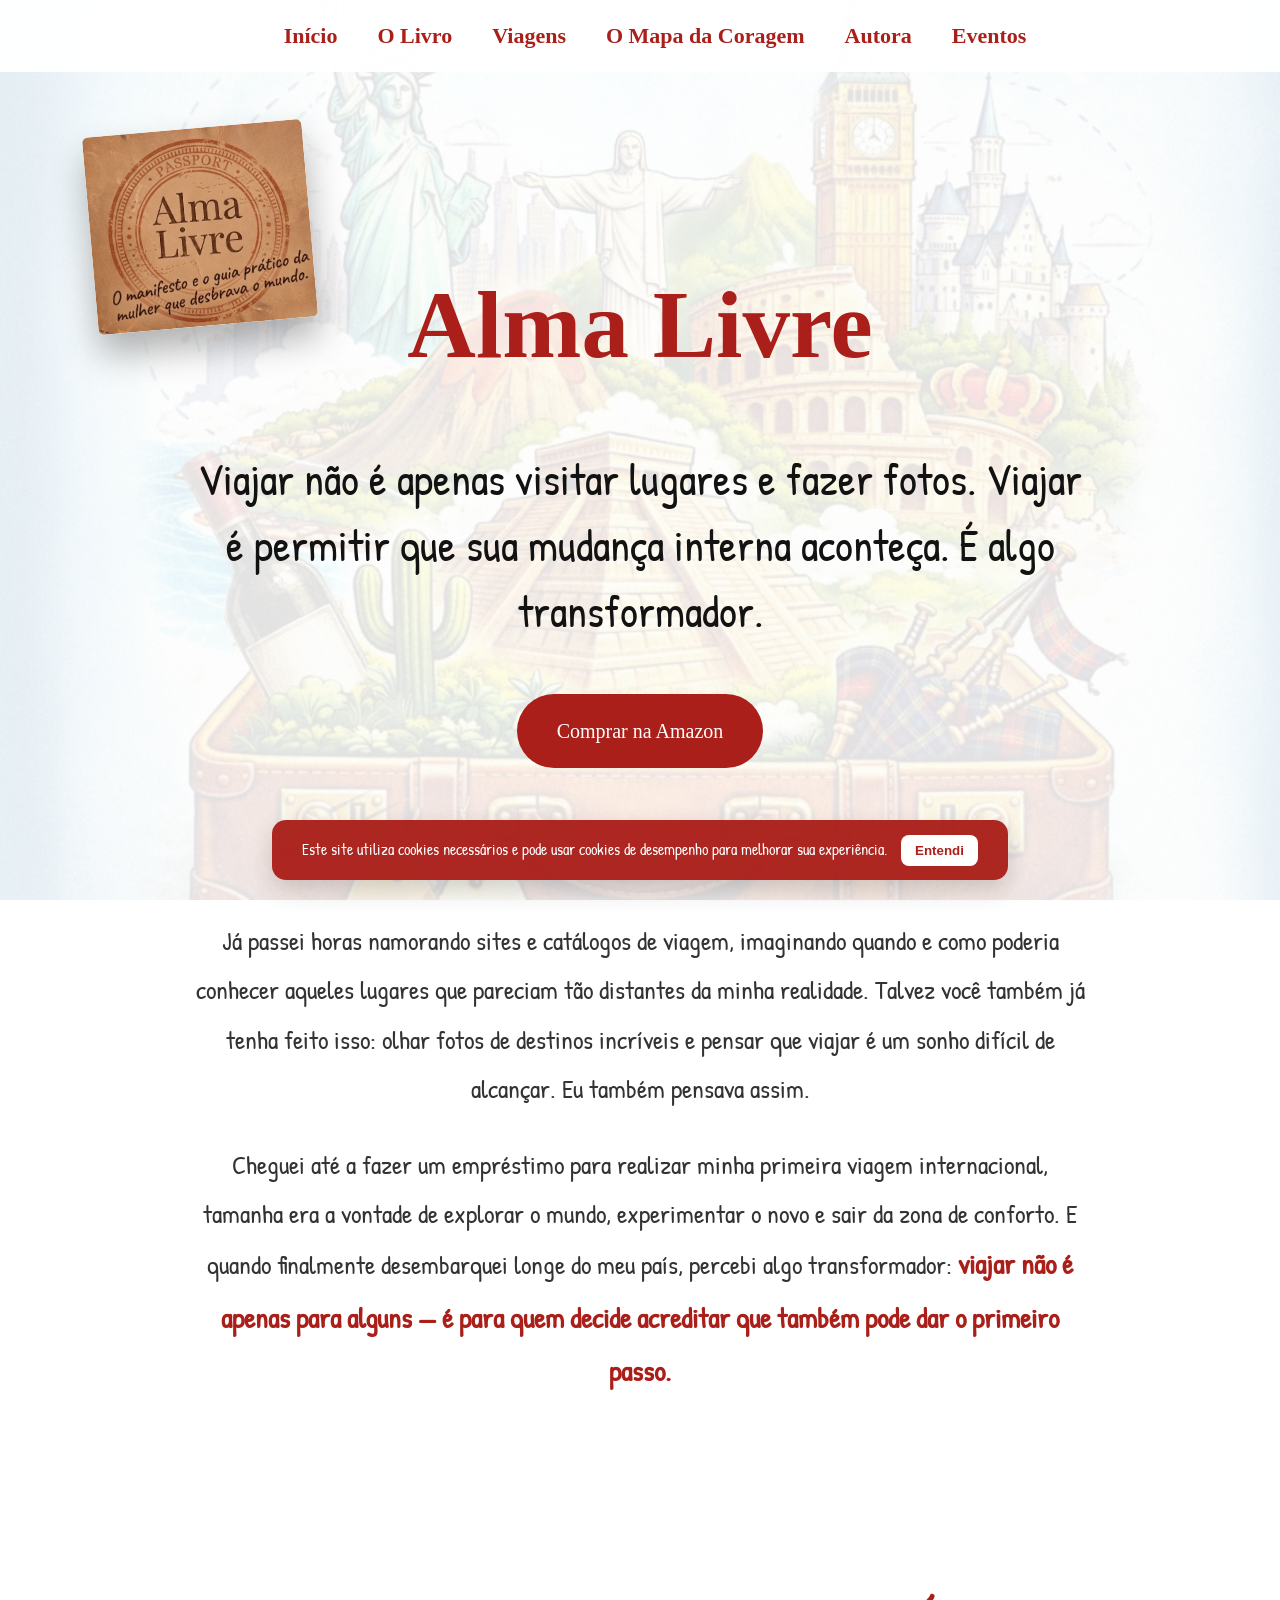
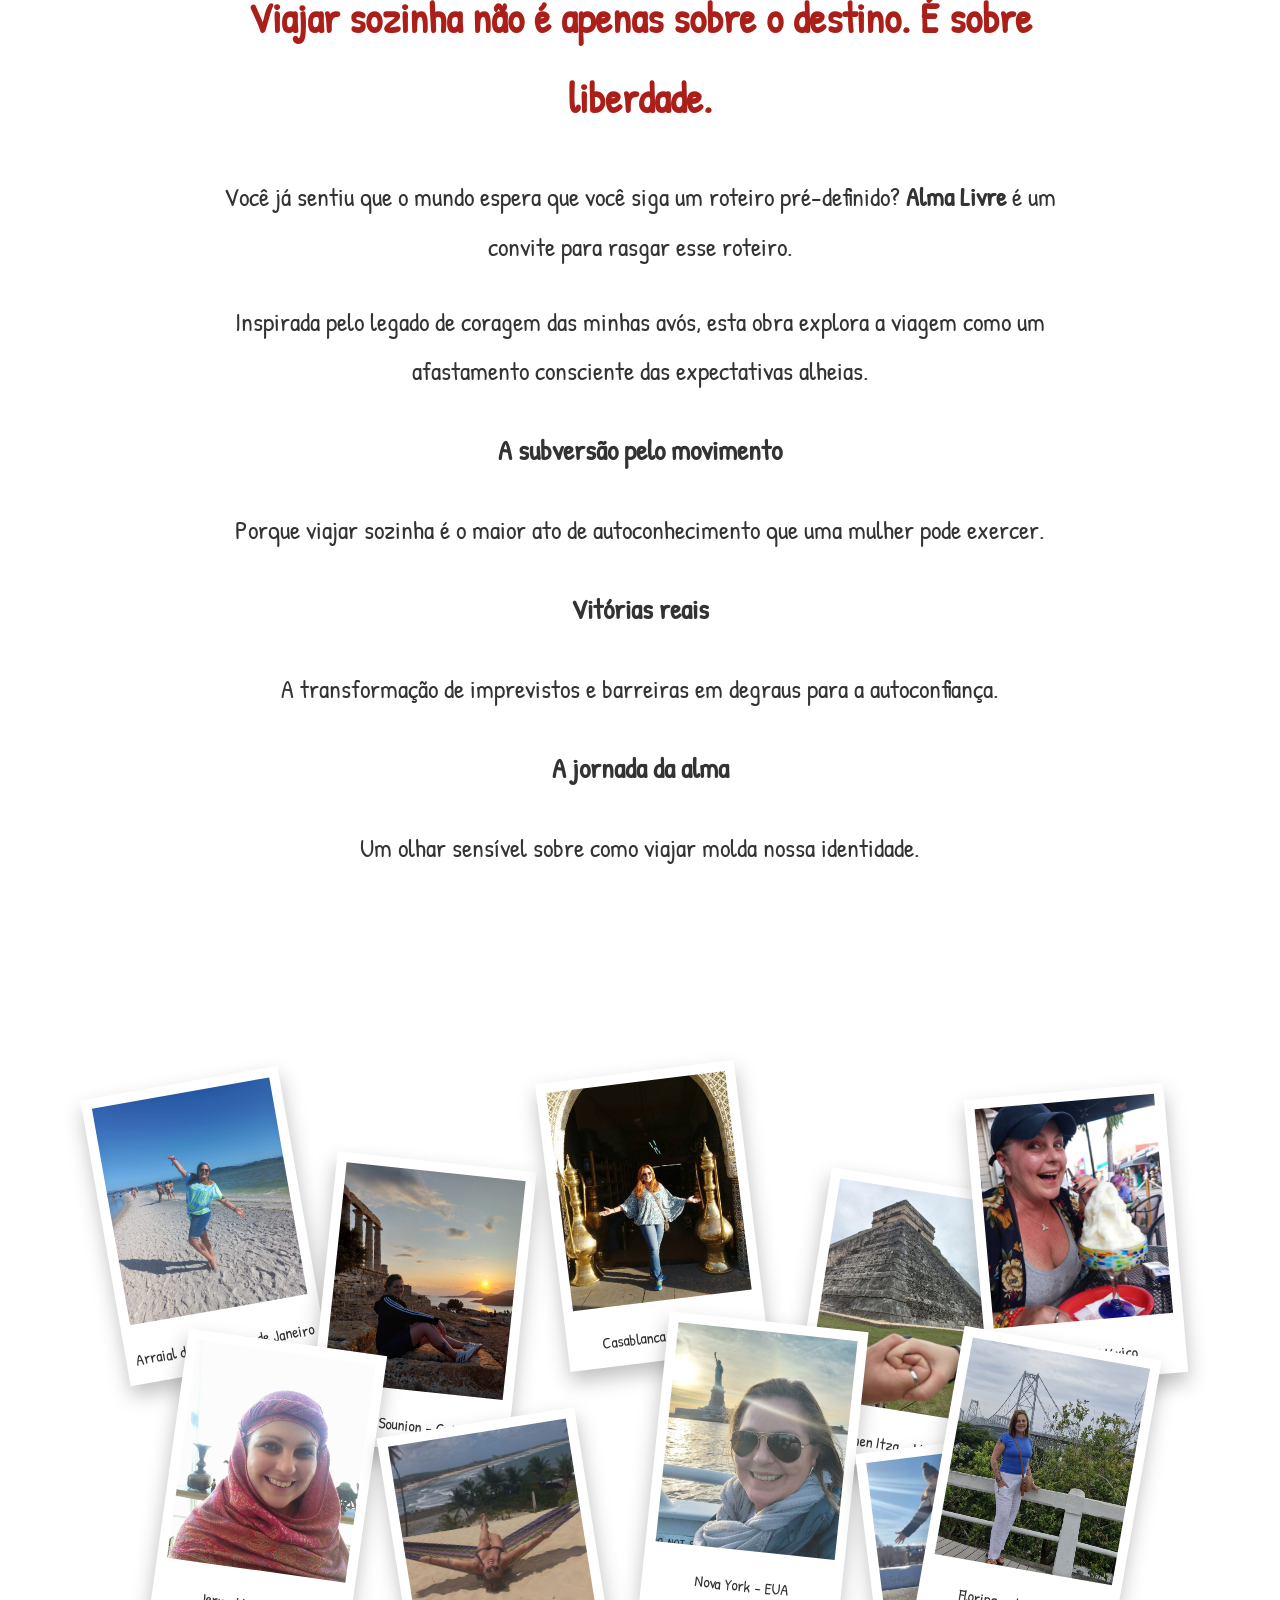
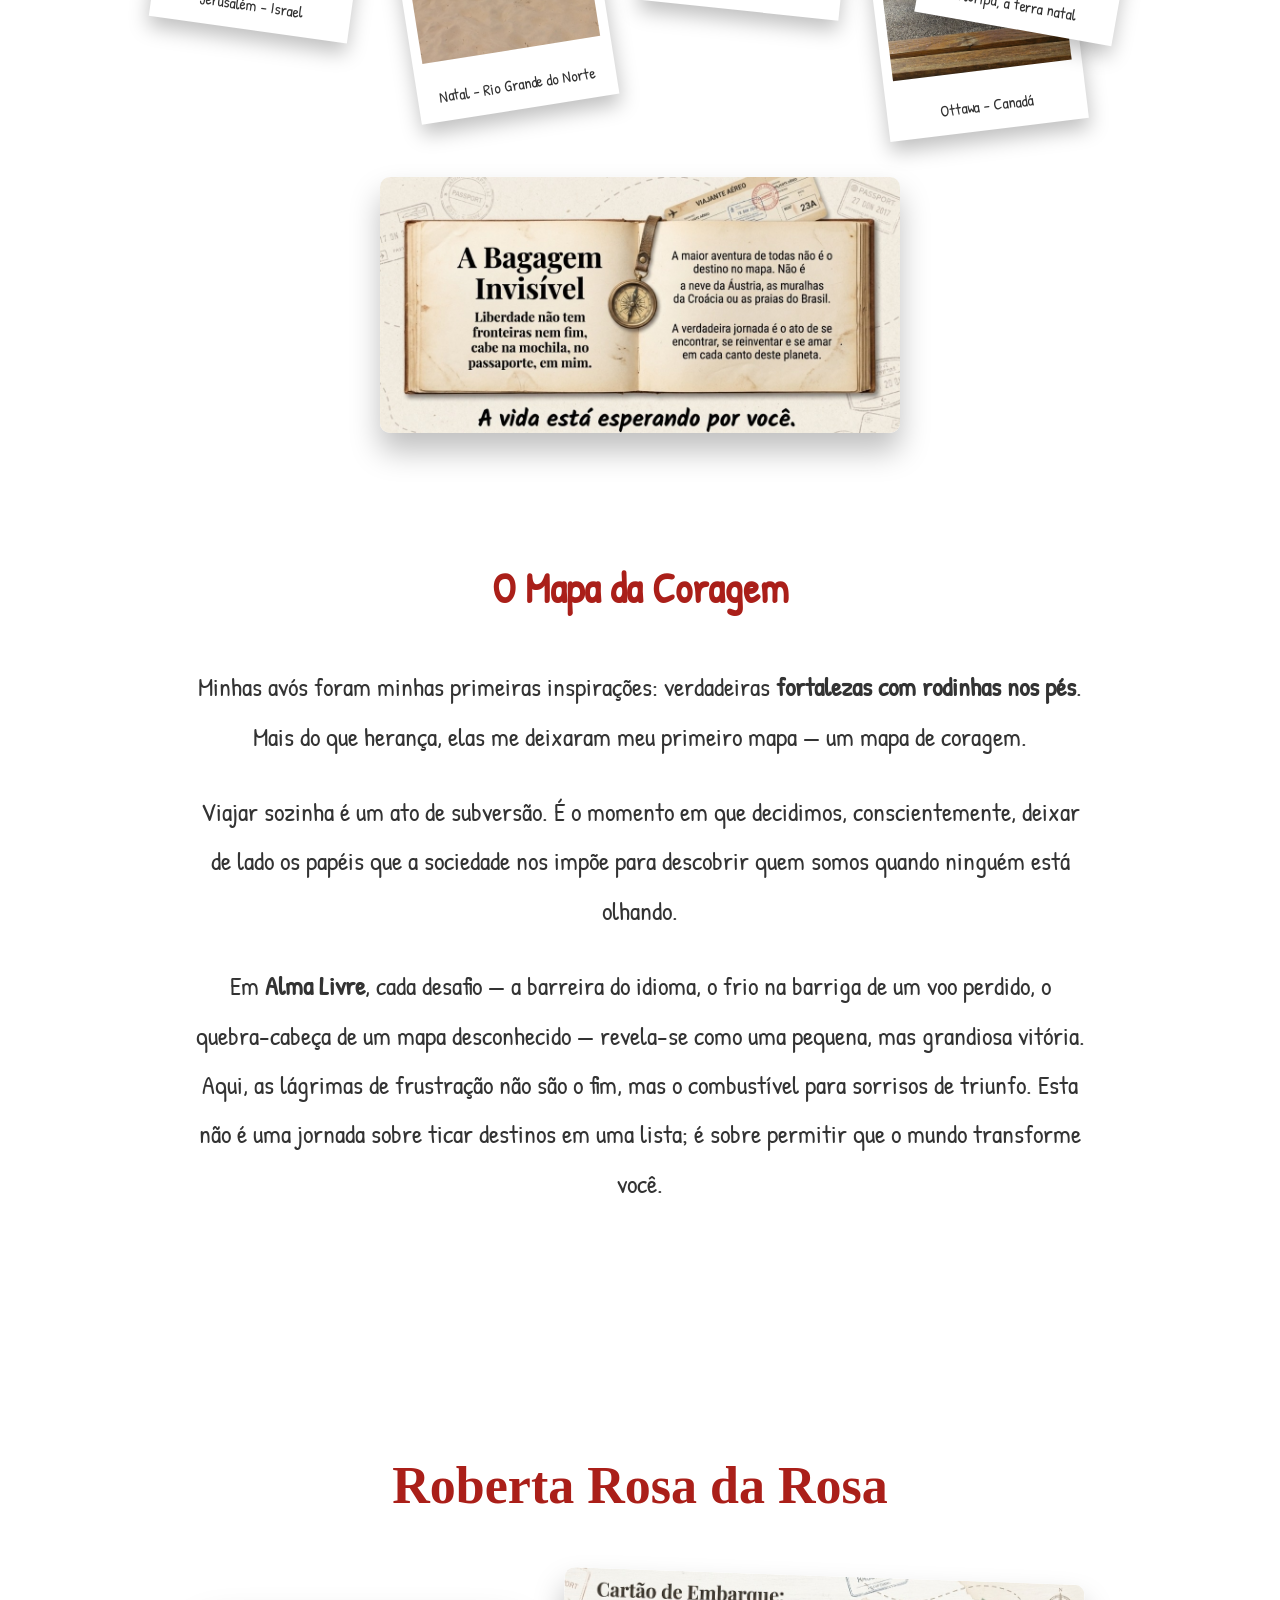
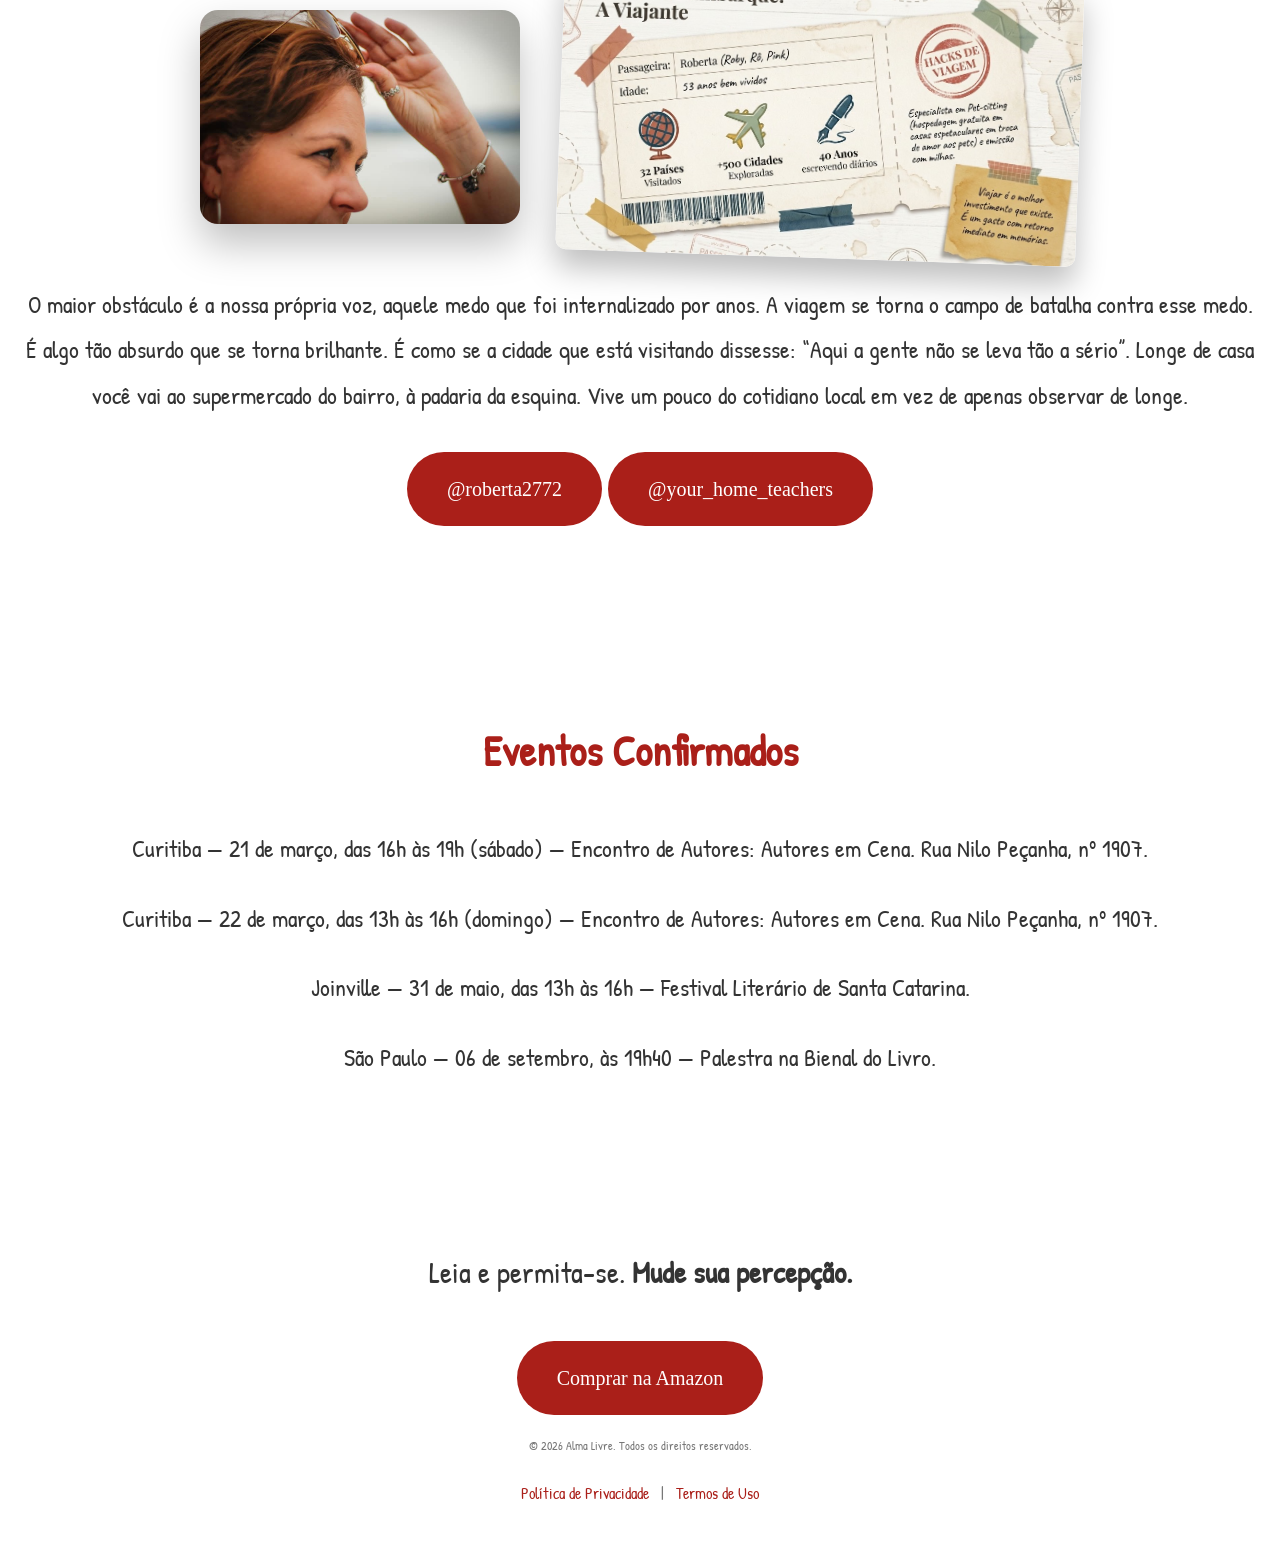
==== index.html @ 6ebe6e3b "Add viewport meta tag for responsive design" ====
<!DOCTYPE html>
<html lang="pt-br">

<head>

<title>Alma Livre</title>

<meta name="description" content="Conheça Alma Livre, um projeto que reúne histórias e reflexões para inspirar transformação pessoal e autoconhecimento.">

<meta name="keywords" content="alma livre, autoconhecimento, histórias inspiradoras, desenvolvimento pessoal">

<meta name="robots" content="index, follow">

<link rel="canonical" href="https://almalivre.online/">
<meta property="og:title" content="Alma Livre">
<meta property="og:type" content="website">
<meta property="og:url" content="https://almalivre.online">
<meta property="og:image" content="https://almalivre.online/img/capalivro.jpg">
<meta name="viewport" content="width=device-width, initial-scale=1.0">

<meta charset="UTF-8">
<meta name="viewport" content="width=device-width, initial-scale=1.0">

<title>Alma Livre</title>

<link href="https://db.onlinewebfonts.com/c/8045e81b6278984055ef0ac5561b93b3?family=More+Sugar+Thin" rel="stylesheet">

<link href="https://fonts.googleapis.com/css2?family=Patrick+Hand&display=swap" rel="stylesheet">

<link rel="stylesheet" href="css/styles.css">

</head>

<body>

<nav class="menu">

<a href="#inicio">Início</a>
<a href="#livro">O Livro</a>
<a href="#viagens">Viagens</a>
<a href="#mapa">O Mapa da Coragem</a>
<a href="#autora">Autora</a>
<a href="#eventos">Eventos</a>

</nav>


<section id="inicio">


<section class="hero">

<h1>Alma Livre</h1>

<p class="frase">
Viajar não é apenas visitar lugares e fazer fotos.
Viajar é permitir que sua mudança interna aconteça. É algo transformador.
</p>

<a href="https://www.amazon.com.br/dp/B0GRSWMT5L" class="btn" target="_blank">
Comprar na Amazon
</a>

<div class="prints-hero">
<img src="img/alma-livre.jpg" class="print1">
</div>

</section>


<section class="historia-inicial">

<p>
Já passei horas namorando sites e catálogos de viagem, imaginando quando e como poderia conhecer aqueles lugares que pareciam tão distantes da minha realidade. Talvez você também 
já tenha feito isso: olhar fotos de destinos incríveis e pensar que viajar é um sonho difícil de alcançar. 
Eu também pensava assim.
</p>

<p>
Cheguei até a fazer um empréstimo para realizar minha primeira viagem internacional, tamanha era a vontade de explorar o mundo, experimentar o novo e sair da zona de conforto.
E quando finalmente desembarquei longe do meu país, percebi algo transformador:
<strong>viajar não é apenas para alguns — é para quem decide acreditar que também pode dar o primeiro passo.</strong>
</p>

</section>
<section class="intro" id="livro">

<h2>Viajar sozinha não é apenas sobre o destino. É sobre liberdade.</h2>

<p>
Você já sentiu que o mundo espera que você siga um roteiro pré-definido? <strong>Alma Livre</strong> é um convite para rasgar esse roteiro.
</p>

<p>
Inspirada pelo legado de coragem das minhas avós, esta obra explora a viagem como um afastamento consciente das expectativas alheias.
</p>

<div class="temas-livro">

<div class="tema">
<h3>A subversão pelo movimento</h3>
<p>Porque viajar sozinha é o maior ato de autoconhecimento que uma mulher pode exercer.</p>
</div>

<div class="tema">
<h3>Vitórias reais</h3>
<p>A transformação de imprevistos e barreiras em degraus para a autoconfiança.</p>
</div>

<div class="tema">
<h3>A jornada da alma</h3>
<p>Um olhar sensível sobre como viajar molda nossa identidade.</p>
</div>

</div>

</section>

<section class="galeria" id="viagens">

<figure>
<img src="img/ArraialdoCabo-RJ.jpg">
<figcaption>Arraial do Cabo - Rio de Janeiro</figcaption>
</figure>

<figure>
<img src="img/CaboSounion-Grecia.jpg">
<figcaption>Cabo Sounion - Grécia</figcaption>
</figure>

<figure>
<img src="img/Casablanca-Marrocos.jpg">
<figcaption>Casablanca - Marrocos</figcaption>
</figure>

<figure>
<img src="img/ChichenItza-Mexico.jpg">
<figcaption>Chichen Itza - México</figcaption>
</figure>

<figure>
<img src="img/Cozumel-Mexico.jpg">
<figcaption>Cozumel - México</figcaption>
</figure>

<figure>
<img src="img/Jerusalem-Israel.jpg">
<figcaption>Jerusalém - Israel</figcaption>
</figure>

<figure>
<img src="img/Natal-RN.jpg">
<figcaption>Natal - Rio Grande do Norte</figcaption>
</figure>

<figure>
<img src="img/NYC-EUA.jpg">
<figcaption>Nova York - EUA</figcaption>
</figure>

<figure>
<img src="img/Ottawa-Canada.jpg">
<figcaption>Ottawa - Canadá</figcaption>
</figure>

<figure>
<img src="img/TerraNatal-Florianopolis.jpg">
<figcaption>Floripa, a terra natal</figcaption>
</figure>

</section>

<section class="trecho-livro">
<img src="img/bagagem-invisivel.jpg" class="print-bagagem">
</section>

<section class="historia" id="mapa">

<h2>O Mapa da Coragem</h2>

<p>
Minhas avós foram minhas primeiras inspirações: verdadeiras <strong>fortalezas com rodinhas nos pés</strong>.
Mais do que herança, elas me deixaram meu primeiro mapa — um mapa de coragem.
</p>

<p>
Viajar sozinha é um ato de subversão. É o momento em que decidimos, conscientemente,
deixar de lado os papéis que a sociedade nos impõe para descobrir 
quem somos quando ninguém está olhando.
</p>

<p>
Em <strong>Alma Livre</strong>, cada desafio — a barreira do idioma, o frio na barriga de um voo perdido,
o quebra-cabeça de um mapa desconhecido — revela-se como uma pequena, mas grandiosa vitória.
Aqui, as lágrimas de frustração não são o fim, mas o combustível para sorrisos de triunfo.
Esta não é uma jornada sobre ticar destinos em uma lista; 
é sobre permitir que o mundo transforme você.
</p>

</section>

<section class="autora" id="autora">

<h2 class="nome-autora">Roberta Rosa da Rosa</h2>

<div class="autora-layout">

<img src="img/foto-autora.jpg" class="foto-autora">
<img src="img/cartão-embarque.jpg" class="cartao-autora">

</div>

<p class="texto-autora">

O maior obstáculo é a nossa própria voz, aquele medo que foi internalizado por anos.
A viagem se torna o campo de batalha contra esse medo.

É algo tão absurdo que se torna brilhante.

É como se a cidade que está visitando dissesse: “Aqui a gente não se leva tão a sério”.

Longe de casa você vai ao supermercado do bairro, à padaria da esquina.
Vive um pouco do cotidiano local em vez de apenas observar de longe.

</p>

<a href="https://www.instagram.com/roberta2772" class="btn-footer" target="_blank">
@roberta2772
</a>

<a href="https://www.instagram.com/your_home_teachers" class="btn-footer" target="_blank">
@your_home_teachers
</a>

</section>

<section class="eventos" id="eventos">

<h2>Eventos Confirmados</h2>

<p>Curitiba — 21 de março, das 16h às 19h (sábado) — Encontro de Autores: Autores em Cena. Rua Nilo Peçanha, nº 1907.</p>

<p>Curitiba — 22 de março, das 13h às 16h (domingo) — Encontro de Autores: Autores em Cena. Rua Nilo Peçanha, nº 1907.</p>

<p>Joinville — 31 de maio, das 13h às 16h — Festival Literário de Santa Catarina.</p>

<p>São Paulo — 06 de setembro, às 19h40 — Palestra na Bienal do Livro.</p>

</section>

<div id="cookie-banner" class="cookie-banner">

Este site utiliza cookies necessários e pode usar cookies de desempenho para melhorar sua experiência.

<button id="aceitar-cookies">Entendi</button>

</div>

<footer id="footer">

<p>Leia e permita-se. <strong>Mude sua percepção.</strong></p>

<a href="https://www.amazon.com.br/dp/B0GRSWMT5L" class="btn-footer" target="_blank">
Comprar na Amazon
</a>

<p class="copyright">
© 2026 Alma Livre. Todos os direitos reservados.
</p>

<div class="links-legais">

<a href="politica-de-privacidade.html">Política de Privacidade</a>

<span>|</span>

<a href="termo-de-uso.html">Termos de Uso</a>

</div>

</footer>

<script src="js/script.js"></script>

</body>
</html>
---- css/styles.css ----
:root{
--cor-titulo:#AA1F19;
--cor-texto:#333;
}

@import url("https://db.onlinewebfonts.com/c/8045e81b6278984055ef0ac5561b93b3?family=More+Sugar+Thin");
@import url("https://fonts.googleapis.com/css2?family=Patrick+Hand&display=swap");

@font-face{
font-family:"More Sugar Thin";
src:url("https://db.onlinewebfonts.com/t/8045e81b6278984055ef0ac5561b93b3.woff2") format("woff2"),
url("https://db.onlinewebfonts.com/t/8045e81b6278984055ef0ac5561b93b3.woff") format("woff"),
url("https://db.onlinewebfonts.com/t/8045e81b6278984055ef0ac5561b93b3.ttf") format("truetype");
}


html{
scroll-behavior:smooth;
}

body{

margin:0;

font-family:"Patrick Hand", cursive;

background:
linear-gradient(rgba(255,255,255,0.88),rgba(255,255,255,0.88)),
url("../img/capalivro.jpg");

background-size:cover;
background-position:center;
background-attachment:fixed;

color:var(--cor-texto);

font-size:24px;
line-height:1.9;

}


.menu{

position:fixed;
top:0;
width:100%;

display:flex;
justify-content:center;
align-items:center;
gap:40px;

padding:15px;

background:rgba(255,255,255,0.95);

z-index:1000;

}

.menu a{

font-family:"More Sugar Thin";

color:var(--cor-titulo);

text-decoration:none;

font-weight:bold;

font-size:22px;

}


.hero{

min-height:70vh;

padding-bottom:40px;

position:relative;

display:flex;

flex-direction:column;

align-items:center;

padding-top:140px;

text-align:center;

}

.hero h1{

font-family:"More Sugar Thin";

font-size:95px;

color:var(--cor-titulo);

margin-bottom:10px;

}


.frase{

font-family:"Patrick Hand";

font-size:44px;

max-width:900px;

margin:20px auto 40px auto;

line-height:1.5;

color:#131212;

}

.btn,
.btn-footer,
.botao-flutuante{

font-family:"More Sugar Thin";

background:#AA1F19;

color:white;

padding:18px 40px;

border-radius:40px;

text-decoration:none;

font-size:20px;

display:inline-block;

margin-top:10px;

transition:0.3s;

}

.btn:hover{
transform:scale(1.05);
}


.prints-hero{

position:absolute;

width:100%;
height:100%;

top:0;
left:0;

pointer-events:none;

}

.prints-hero img{

position:absolute;

box-shadow:0 20px 35px rgba(0,0,0,0.3);

border-radius:6px;

transition:0.3s;

}

.print1{

width:220px;

top:120px;
left:7%;

transform:rotate(-12deg);

}


.intro{

max-width:900px;

margin:40px auto;

padding:40px 20px;

text-align:center;

}

.intro p{

font-size:26px;

margin-bottom:25px;

}

.intro li{

font-size:26px;

margin-bottom:10px;

}


h2{

font-family:"Patrick Hand";

color:var(--cor-titulo);

font-size:42px;

}

.galeria{

position:relative;

min-height:720px;

margin-top:80px;

margin-bottom:40px;

}

.galeria figure{

position:absolute;

width:180px;

background:white;

padding:10px;

box-shadow:0 10px 20px rgba(0,0,0,0.25);

text-align:center;

}


.galeria figure:nth-child(1){ top:40px; left:5%; transform:rotate(-10deg); }
.galeria figure:nth-child(2){ top:120px; left:22%; transform:rotate(6deg); }
.galeria figure:nth-child(3){ top:30px; left:40%; transform:rotate(-7deg); }
.galeria figure:nth-child(4){ top:140px; left:60%; transform:rotate(9deg); }
.galeria figure:nth-child(5){ top:50px; right:5%; transform:rotate(-5deg); }
.galeria figure:nth-child(6){ top:300px; left:10%; transform:rotate(8deg); }
.galeria figure:nth-child(7){ top:380px; left:28%; transform:rotate(-9deg); }
.galeria figure:nth-child(8){ top:280px; left:48%; transform:rotate(6deg); }
.galeria figure:nth-child(9){ top:400px; left:65%; transform:rotate(-7deg); }
.galeria figure:nth-child(10){ top:300px; right:8%; transform:rotate(10deg); }
.galeria figure:nth-child(11){ bottom:200px; left:18%; transform:rotate(-6deg); }
.galeria figure:nth-child(12){ bottom:180px; left:45%; transform:rotate(7deg); }
.galeria figure:nth-child(13){ bottom:200px; right:12%; transform:rotate(-8deg); }

.galeria img{

width:100%;
height:220px;

object-fit:cover;

}

.galeria img{

width:100%;
height:220px;

object-fit:cover;

}

figcaption{

font-size:16px;

margin-top:5px;

font-family:"Patrick Hand";

}

.galeria figure:hover{

transform:scale(1.07) rotate(0deg);

z-index:10;

}

.print-bagagem{

width:520px;
max-width:95%;

display:block;

margin:35px auto;

border-radius:10px;

box-shadow:0 18px 30px rgba(0,0,0,0.25);

transition:0.3s;

}

.print-bagagem:hover{

transform:scale(1.08);

}


.historia{

max-width:900px;

margin:40px auto;

padding:40px 20px;

text-align:center;

font-size:26px;

}

.autora{

padding:80px 20px;

text-align:center;

}

.nome-autora{

font-family:"More Sugar Thin";

font-size:52px;

color:#AA1F19;

margin-bottom:40px;

}

.autora-layout{

display:flex;

justify-content:center;

align-items:center;

gap:40px;

flex-wrap:wrap;

}

.foto-autora{

width:320px;

border-radius:18px;

box-shadow:0 20px 40px rgba(0,0,0,0.25);

}

.cartao-autora{

width:520px;
max-width:95%;

transform:rotate(2deg);

box-shadow:0 18px 30px rgba(0,0,0,0.25);

border-radius:10px;

transition:0.35s;

}

.cartao-autora:hover{

transform:scale(1.15) rotate(0deg);

}

.eventos{

text-align:center;

padding:70px;

font-size:24px;

}



#footer{

text-align:center;

padding:40px 20px;

max-width:800px;

margin:auto;

}

#footer p{

font-family:"Patrick Hand";

font-size:30px;

}

#footer .copyright{

font-size:12px;

color:#777;

margin-top:20px;

font-family:'Patrick Hand', cursive;

text-align:center;

}

.fade{

opacity:0;

transform:translateY(30px);

transition:0.8s;

}

.fade.aparecer{

opacity:1;

transform:translateY(0);

}

@media (max-width:768px){

.menu{
position:fixed;
top:0;
left:0;
width:100%;

display:flex;
flex-direction:row;
justify-content:center;
align-items:center;
flex-wrap:wrap;
gap:8px 14px;

padding:10px 12px;

background:rgba(255,255,255,0.96);

z-index:1000;
}

.menu a{
font-family:"More Sugar Thin";
font-size:15px;
line-height:1.1;
white-space:nowrap;
}

.hero{
padding-top:110px;
min-height:auto;
padding-bottom:20px;
}

.hero h1{
font-size:52px;
line-height:1.1;
margin-bottom:10px;
position:relative;
z-index:2;
}

.frase{
font-size:26px;
max-width:92%;
margin:12px auto 24px auto;
line-height:1.35;
padding:0 12px;
position:relative;
z-index:2;
}

.prints-hero{
position:static;
width:100%;
height:auto;
display:flex;
justify-content:flex-start;
align-items:center;
padding-left:16px;
margin-top:6px;
margin-bottom:8px;
}

.print1{
position:absolute;
top: 40px;
left: 20px;
width: 95px;
transform:rotate(-6deg);
z-index:1;
}

.historia-inicial{
padding-left:16px;
padding-right:16px;
}

.historia-inicial p{
font-size:26px;
line-height:1.9;
}

.galeria{
position:static !important;
display:grid !important;
grid-template-columns:repeat(2, 1fr);
gap:18px 14px;
width: 100%;
min-height: auto !important;
justify-items: center;
padding:0 12px;
align-items: start;
}

.galeria figure{
position:relative !important;
top: auto !important;
left: auto !important;
right: auto !important;
bottom: auto !important;
width: 145px;
margin:0 !important;
padding:8px;
background:#fff;
box-shadow:0 8px 18px rgba(0,0,0,0.18);
text-align: center;
}


.galeria figure:nth-child(odd){
transform:rotate(-4deg) !important;
}

.galeria figure:nth-child(even){
transform:rotate(4deg) !important;
}

.galeria img{
width:100%;
height:150x;
object-fit:cover;
display: block;
}

.galeria figcaption{
font-size:13px;
margin-top:6px;
line-height:1.25;
text-align:center;
}

.intro,
.historia,
.texto-autora,
.eventos{
padding-left:16px;
padding-right:16px;
}

.intro p,
.historia p,
.texto-autora,
.eventos p{
font-size:26px;
line-height:1.9;
}

.intro li{
font-size:19px;
line-height:1.6;
}

.autora-layout{
flex-direction:column;
gap:24px;
}

.foto-autora{
width:220px;
}

.cartao-autora{
width:92%;
max-width:420px;
transform:none;
}

.print-bagagem{
width:92%;
max-width:420px;
}

.btn,
.btn-footer,
.botao-flutuante{
font-size:18px;
padding:14px 26px;
}

#footer p{
font-size:24px;
}
}

.pagina-legal{
max-width: 900px;
margin: 140px auto 80px auto;
padding: 0 20px;
font-family: "Patrick Hand", cursive;
line-height: 1.8;
color: #333;
}

.pagina-legal h1{
font-family: "Patrick Hand", cursive;
color: #AA1F19;
font-size: 48px;
text-align: center;
margin-bottom: 30px;
}

.pagina-legal h2{
font-family: "Patrick Hand", cursive;
color: #AA1F19;
font-size: 32px;
margin-top: 30px;
margin-bottom: 10px;
}

.pagina-legal p{
font-size: 22px;
margin-bottom: 16px;
}

.links-legais{
margin-top: 20px;
text-align: center;
font-size: 16px;
}

.links-legais a{
color: #AA1F19;
text-decoration: none;
font-family: "Patrick Hand", cursive;
}

.links-legais span{
margin: 0 8px;
color: #777;
}

.cookie-banner{
position: fixed;
bottom: 20px;
left: 50%;
transform: translateX(-50%);
width: min(92%, 700px);
background: rgba(170,31,25,0.96);
color: white;
padding: 14px 18px;
border-radius: 14px;
box-shadow: 0 10px 24px rgba(0,0,0,0.18);
z-index: 9999;
font-size: 16px;
text-align: center;
}

.cookie-banner button{
margin-left: 10px;
border: none;
background: white;
color: #AA1F19;
padding: 8px 14px;
border-radius: 8px;
cursor: pointer;
font-weight: bold;
}

.historia-inicial{

max-width:900px;

margin:60px auto;

padding:20px;

text-align:center;

font-size:26px;

line-height:1.9;

}

.historia-inicial p{
margin-bottom:25px;
}

.historia-inicial strong{

color:#AA1F19;

font-size:28px;

}

#inicio{
scroll-margin-top:120px;
}
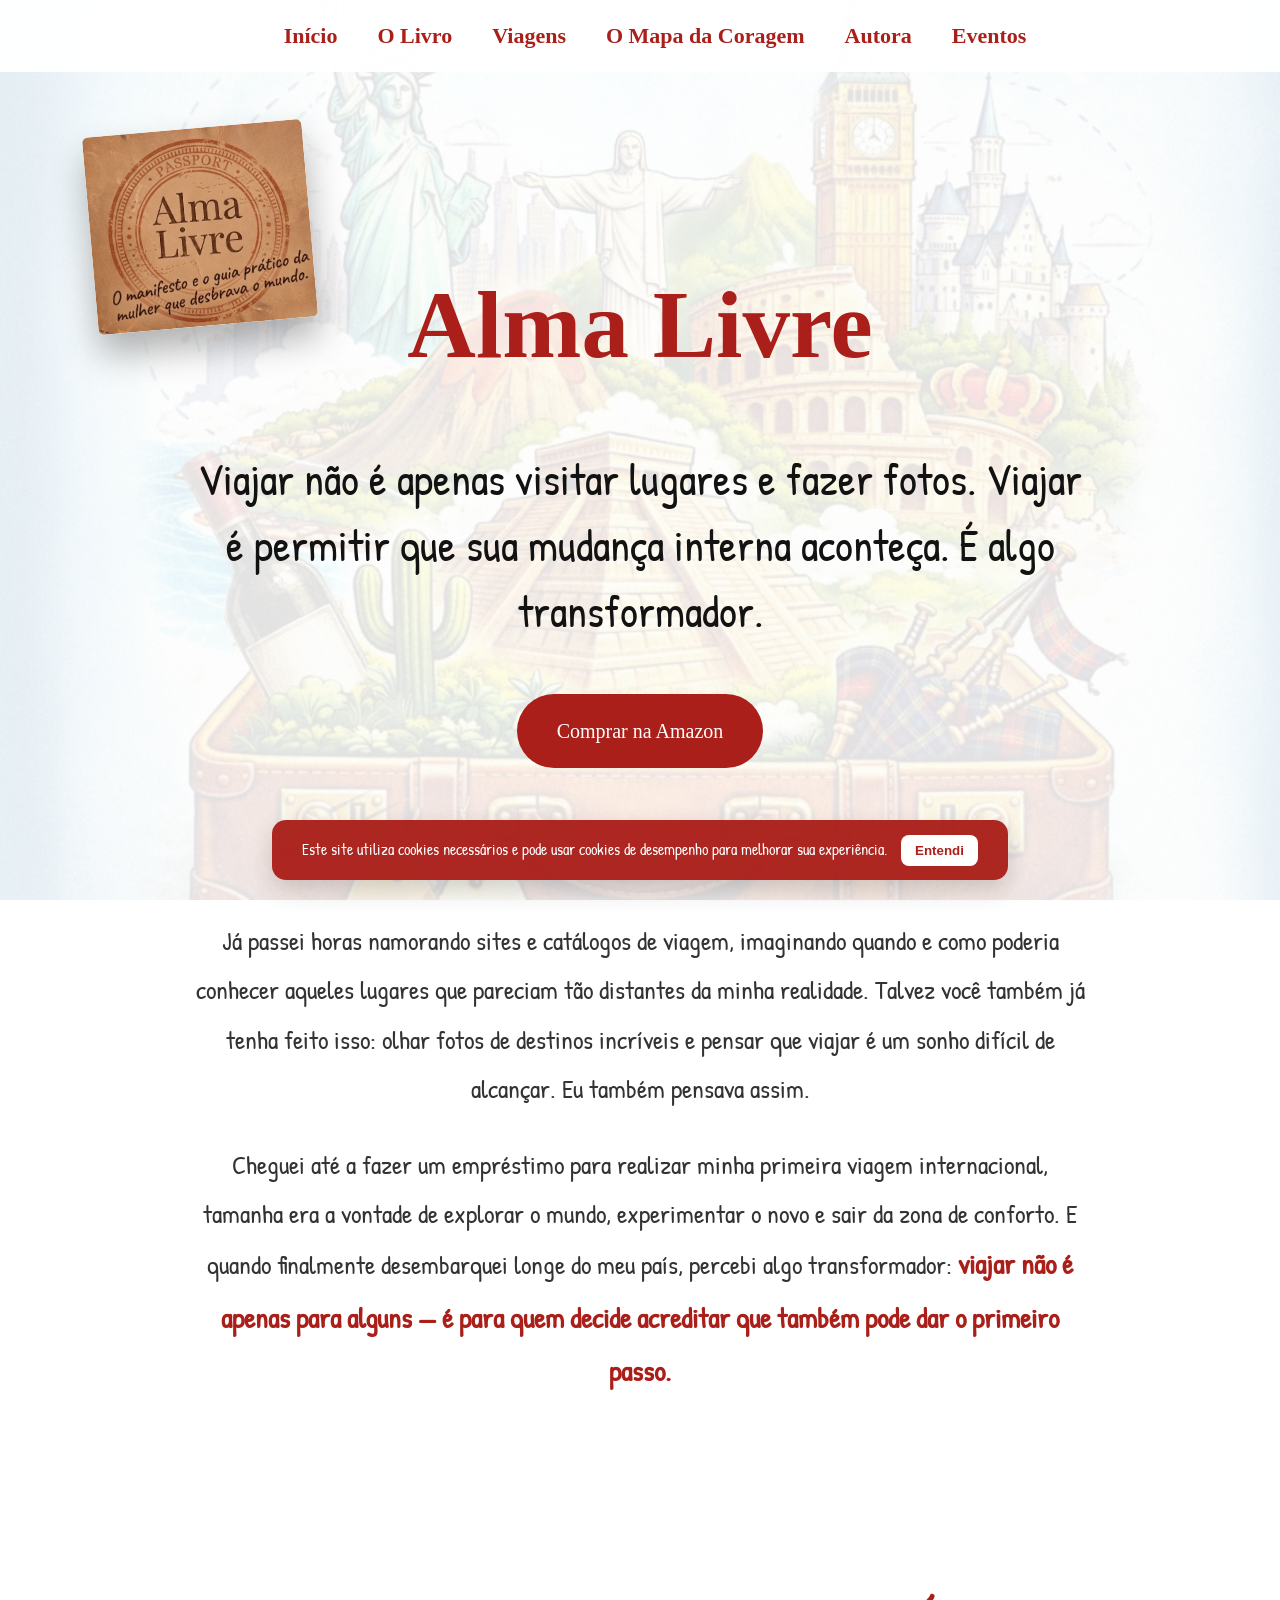
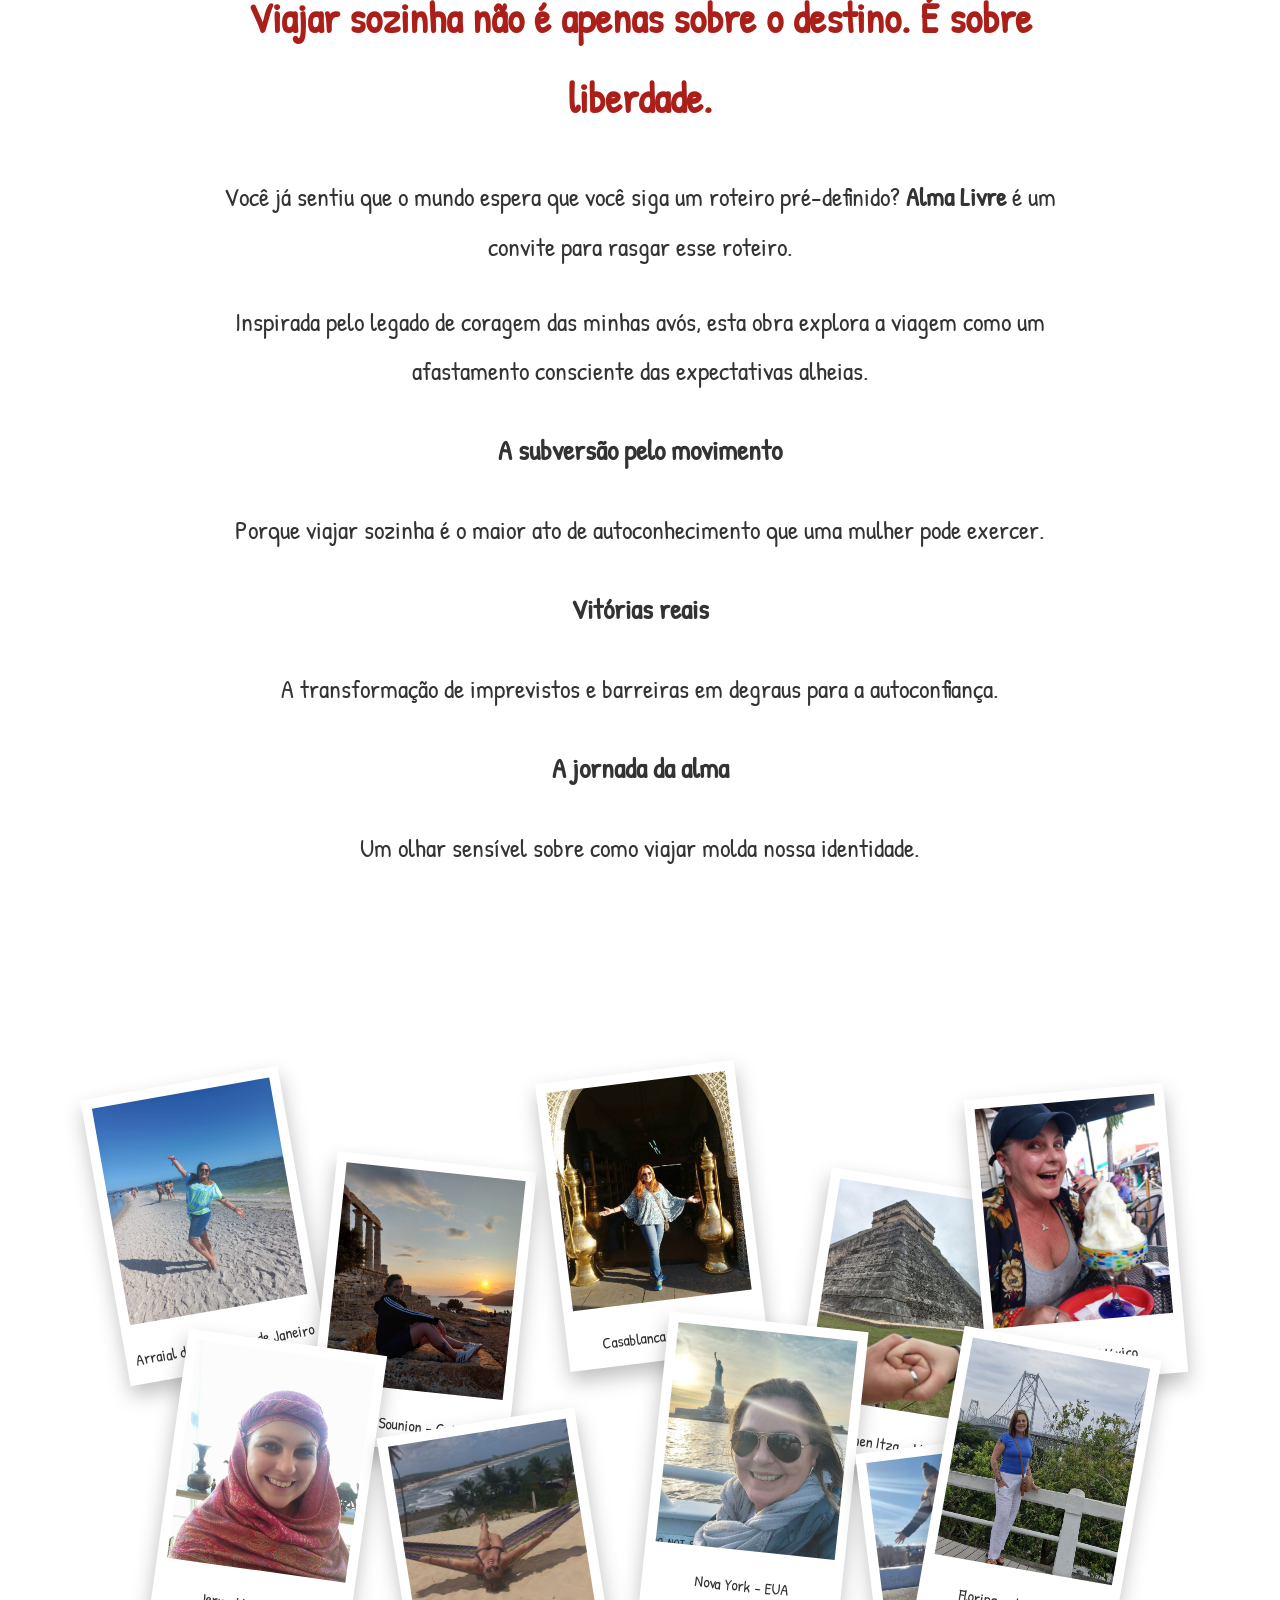
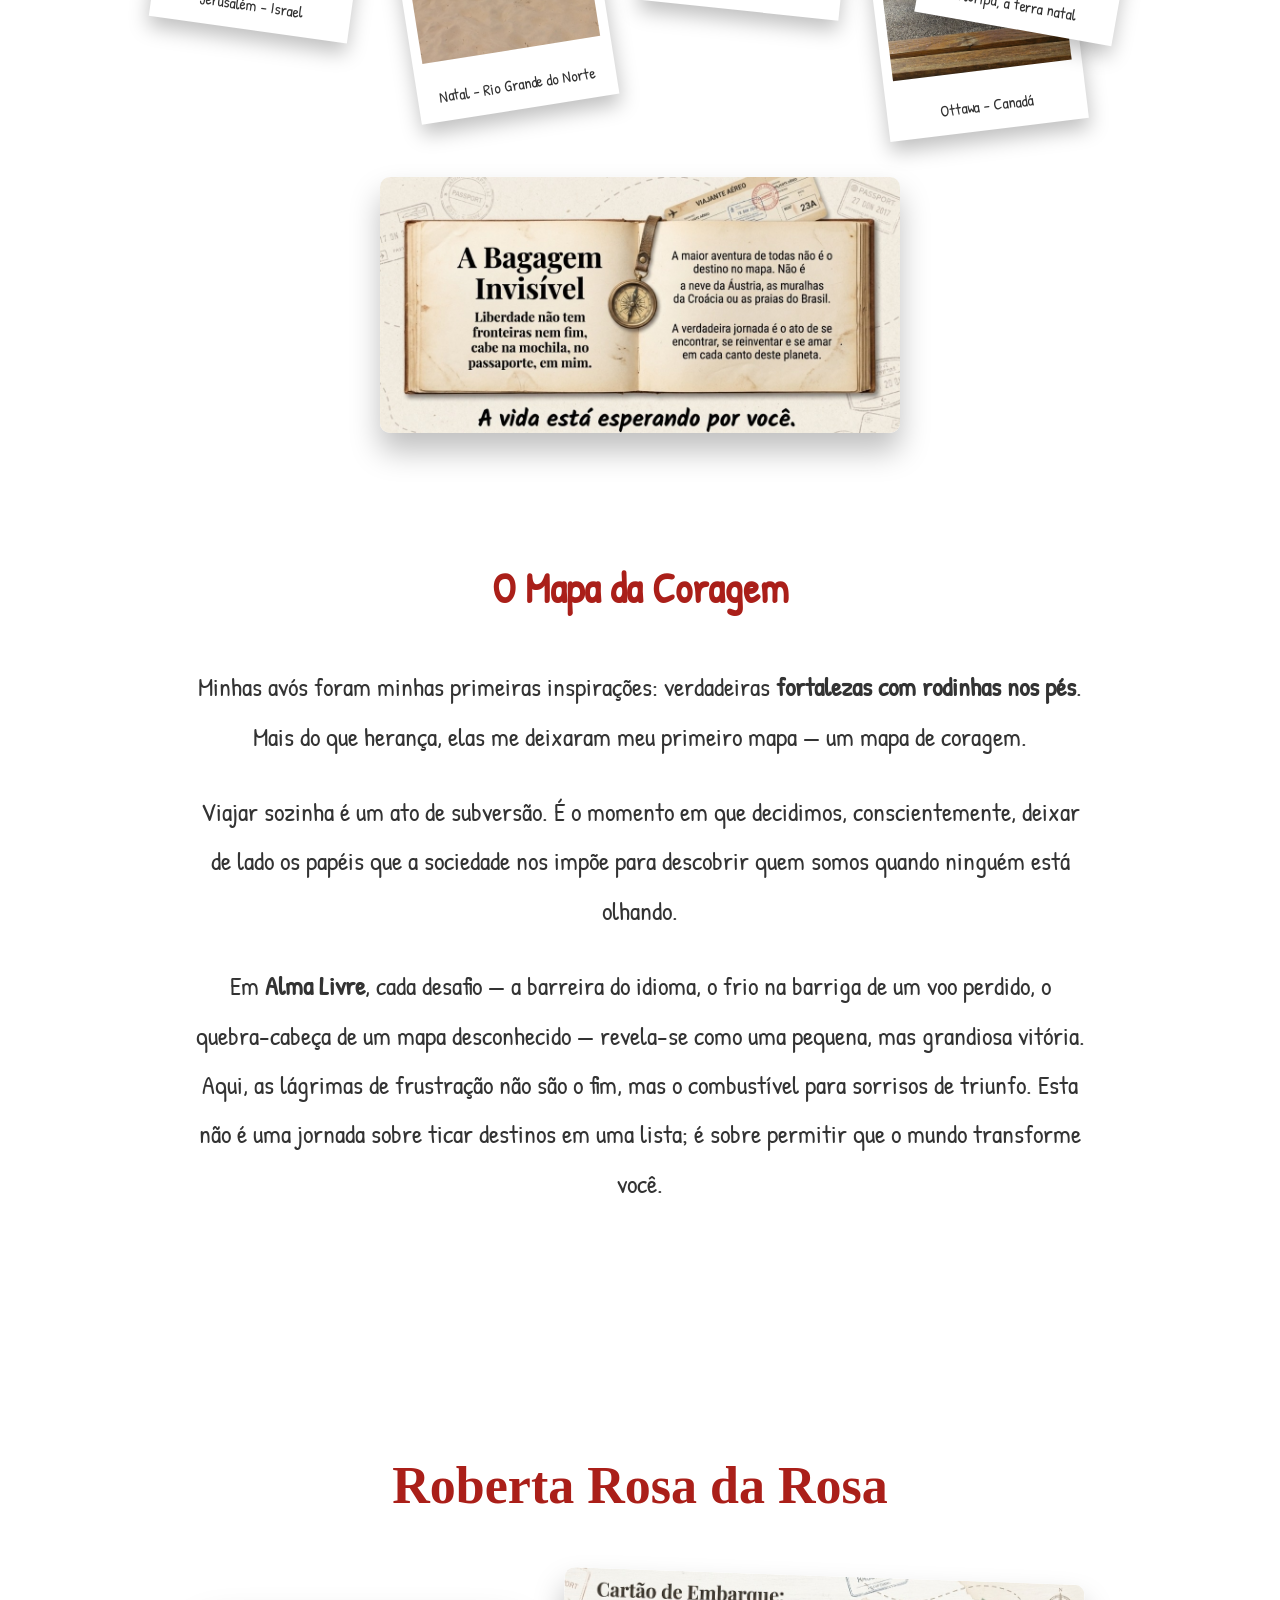
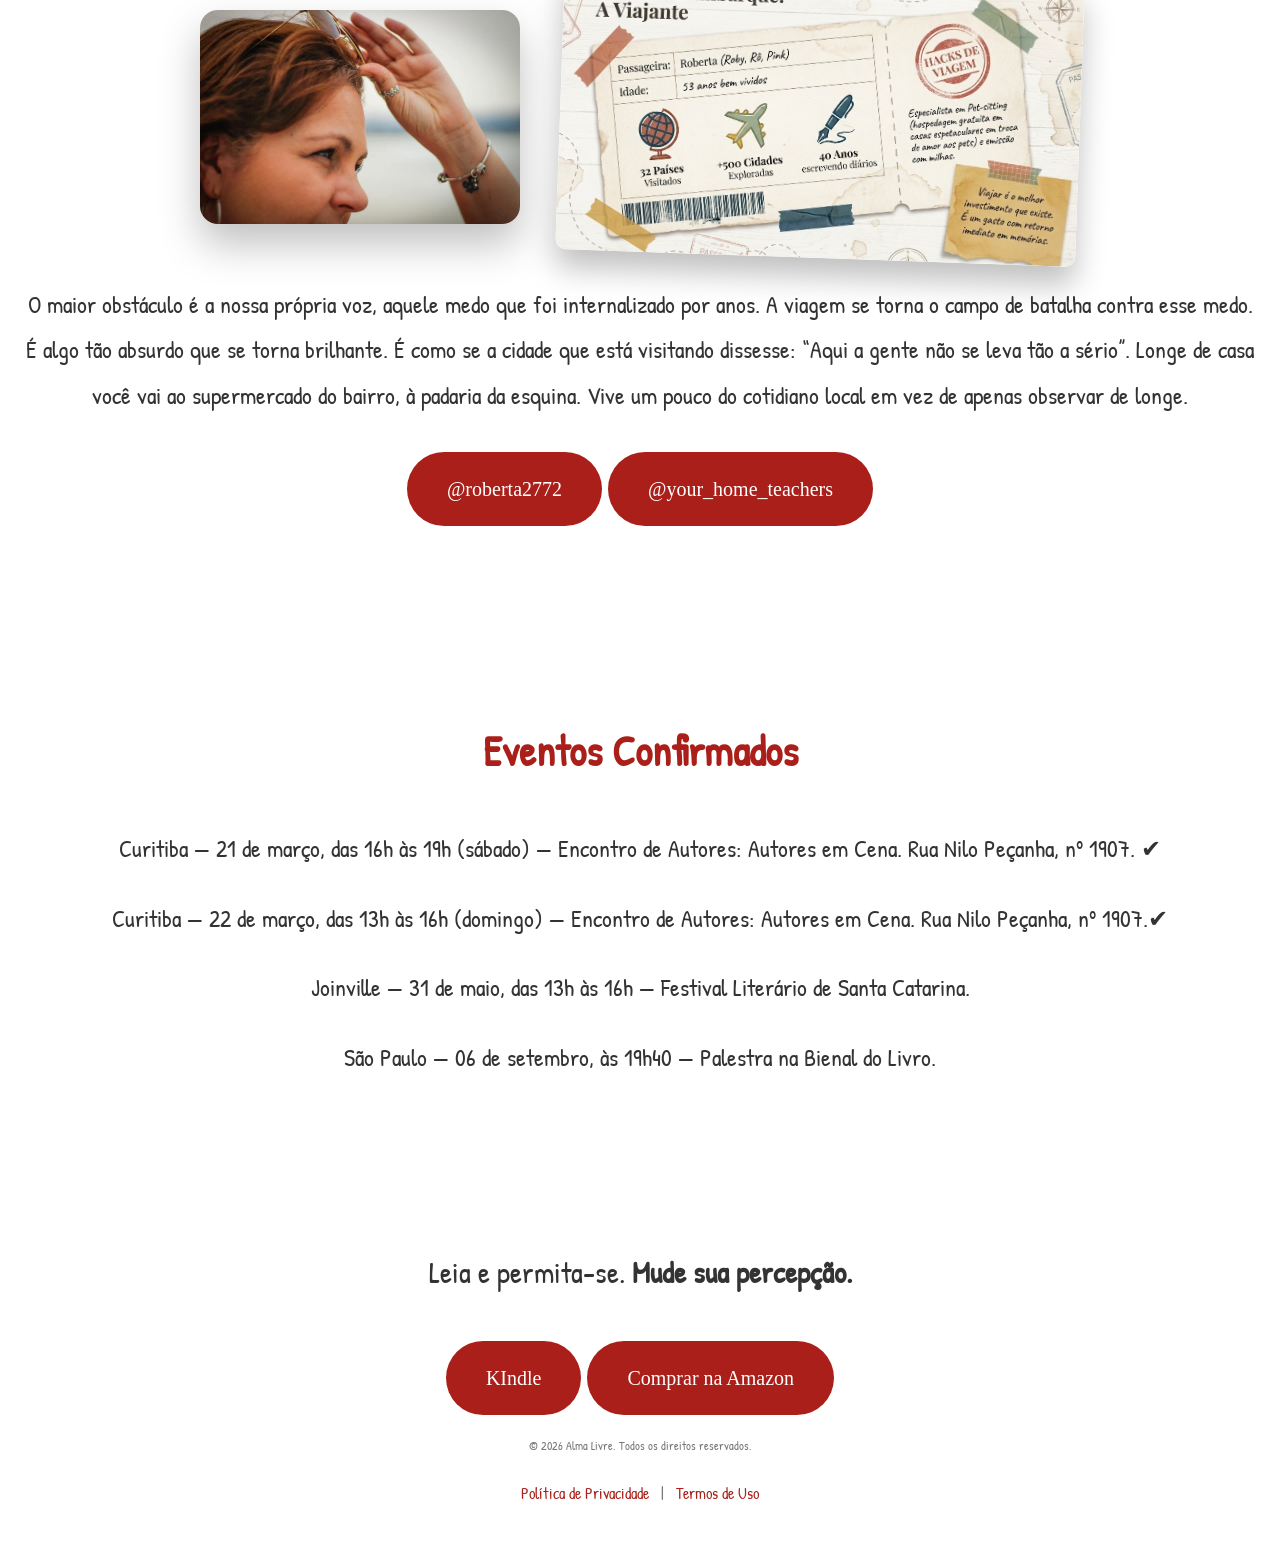
==== commit 359da6ee: "Enhance event details with checkmarks and new link Added checkmark symbol to event descriptions and " ====
--- a/index.html
+++ b/index.html
@@ -238,9 +238,9 @@
 
 <h2>Eventos Confirmados</h2>
 
-<p>Curitiba — 21 de março, das 16h às 19h (sábado) — Encontro de Autores: Autores em Cena. Rua Nilo Peçanha, nº 1907.</p>
-
-<p>Curitiba — 22 de março, das 13h às 16h (domingo) — Encontro de Autores: Autores em Cena. Rua Nilo Peçanha, nº 1907.</p>
+<p>Curitiba — 21 de março, das 16h às 19h (sábado) — Encontro de Autores: Autores em Cena. Rua Nilo Peçanha, nº 1907. &#x2714; </p>
+
+<p>Curitiba — 22 de março, das 13h às 16h (domingo) — Encontro de Autores: Autores em Cena. Rua Nilo Peçanha, nº 1907.&#x2714; </p>
 
 <p>Joinville — 31 de maio, das 13h às 16h — Festival Literário de Santa Catarina.</p>
 
@@ -259,6 +259,10 @@
 <footer id="footer">
 
 <p>Leia e permita-se. <strong>Mude sua percepção.</strong></p>
+
+<a href="https://www.amazon.com.br/dp/B0GRSWMT5L" class="btn-footer" target="_blank">
+KIndle
+</a>
 
 <a href="https://www.amazon.com.br/dp/B0GRSWMT5L" class="btn-footer" target="_blank">
 Comprar na Amazon
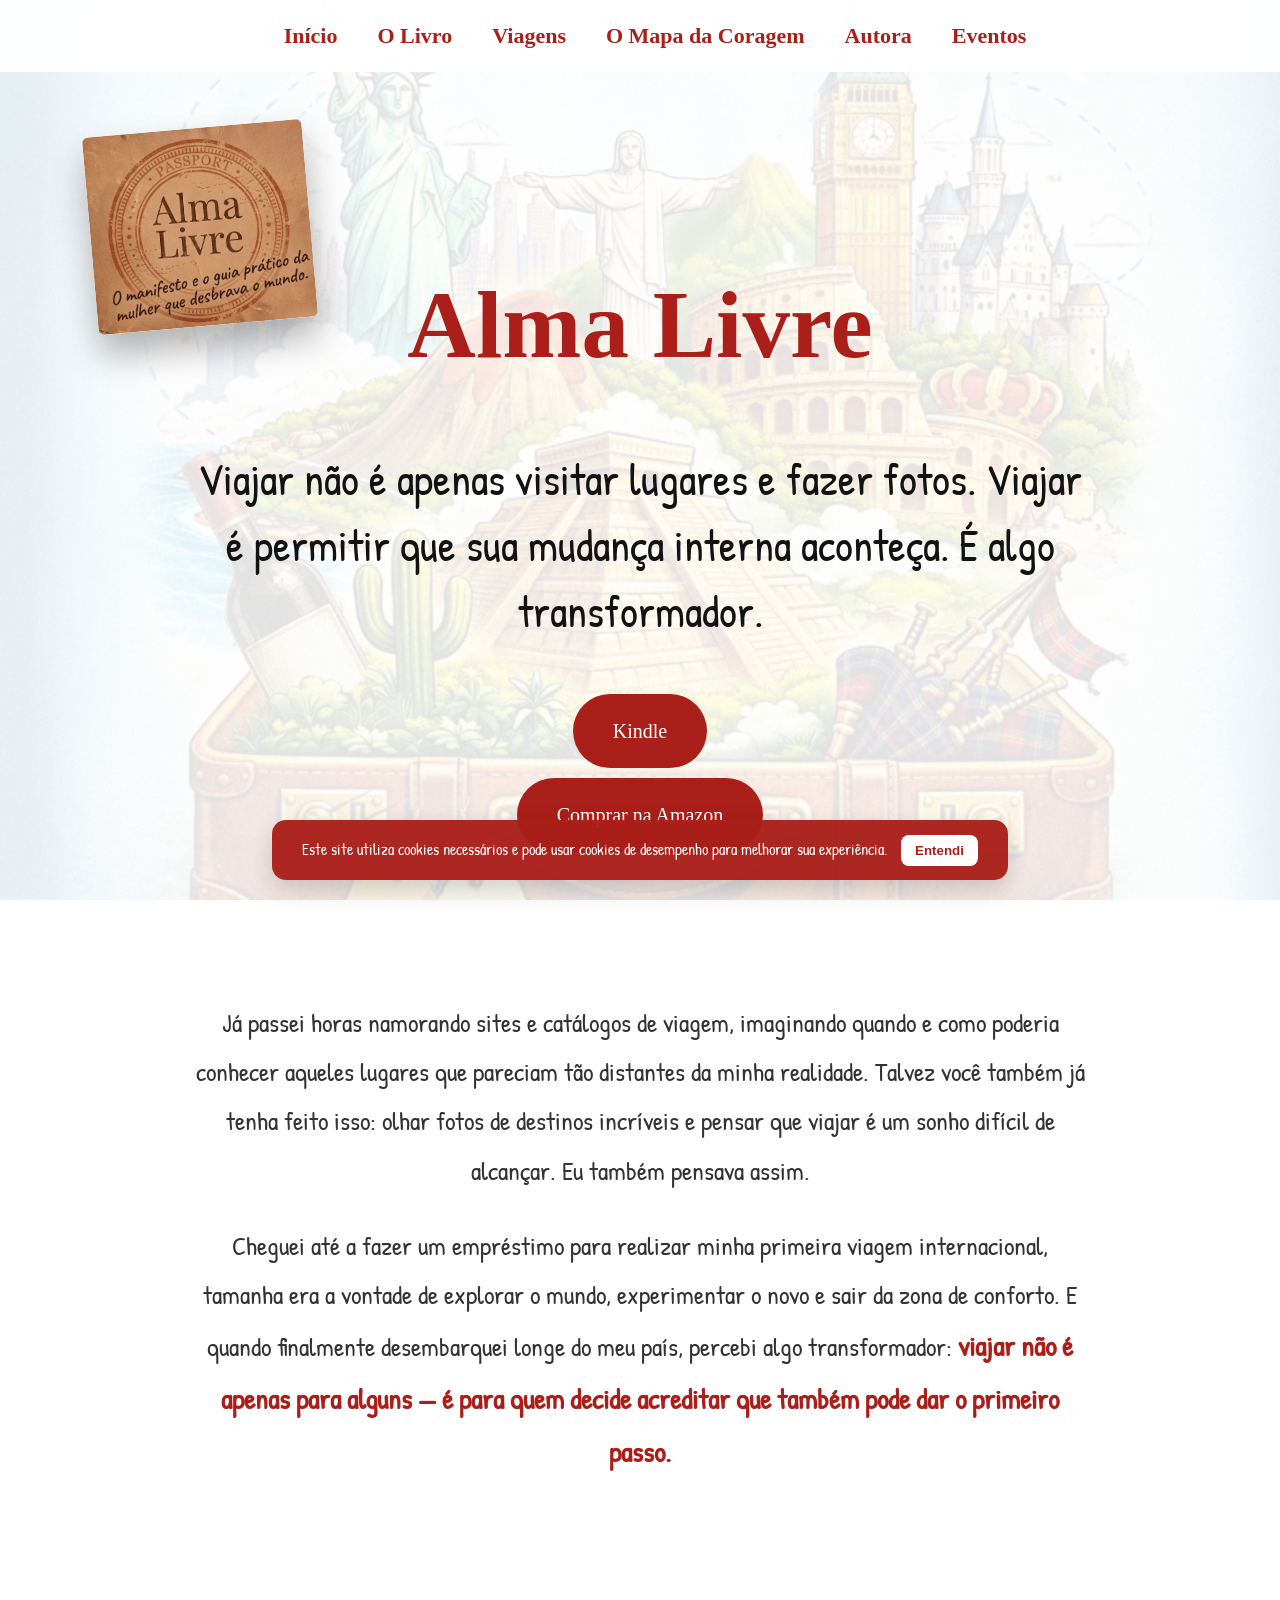
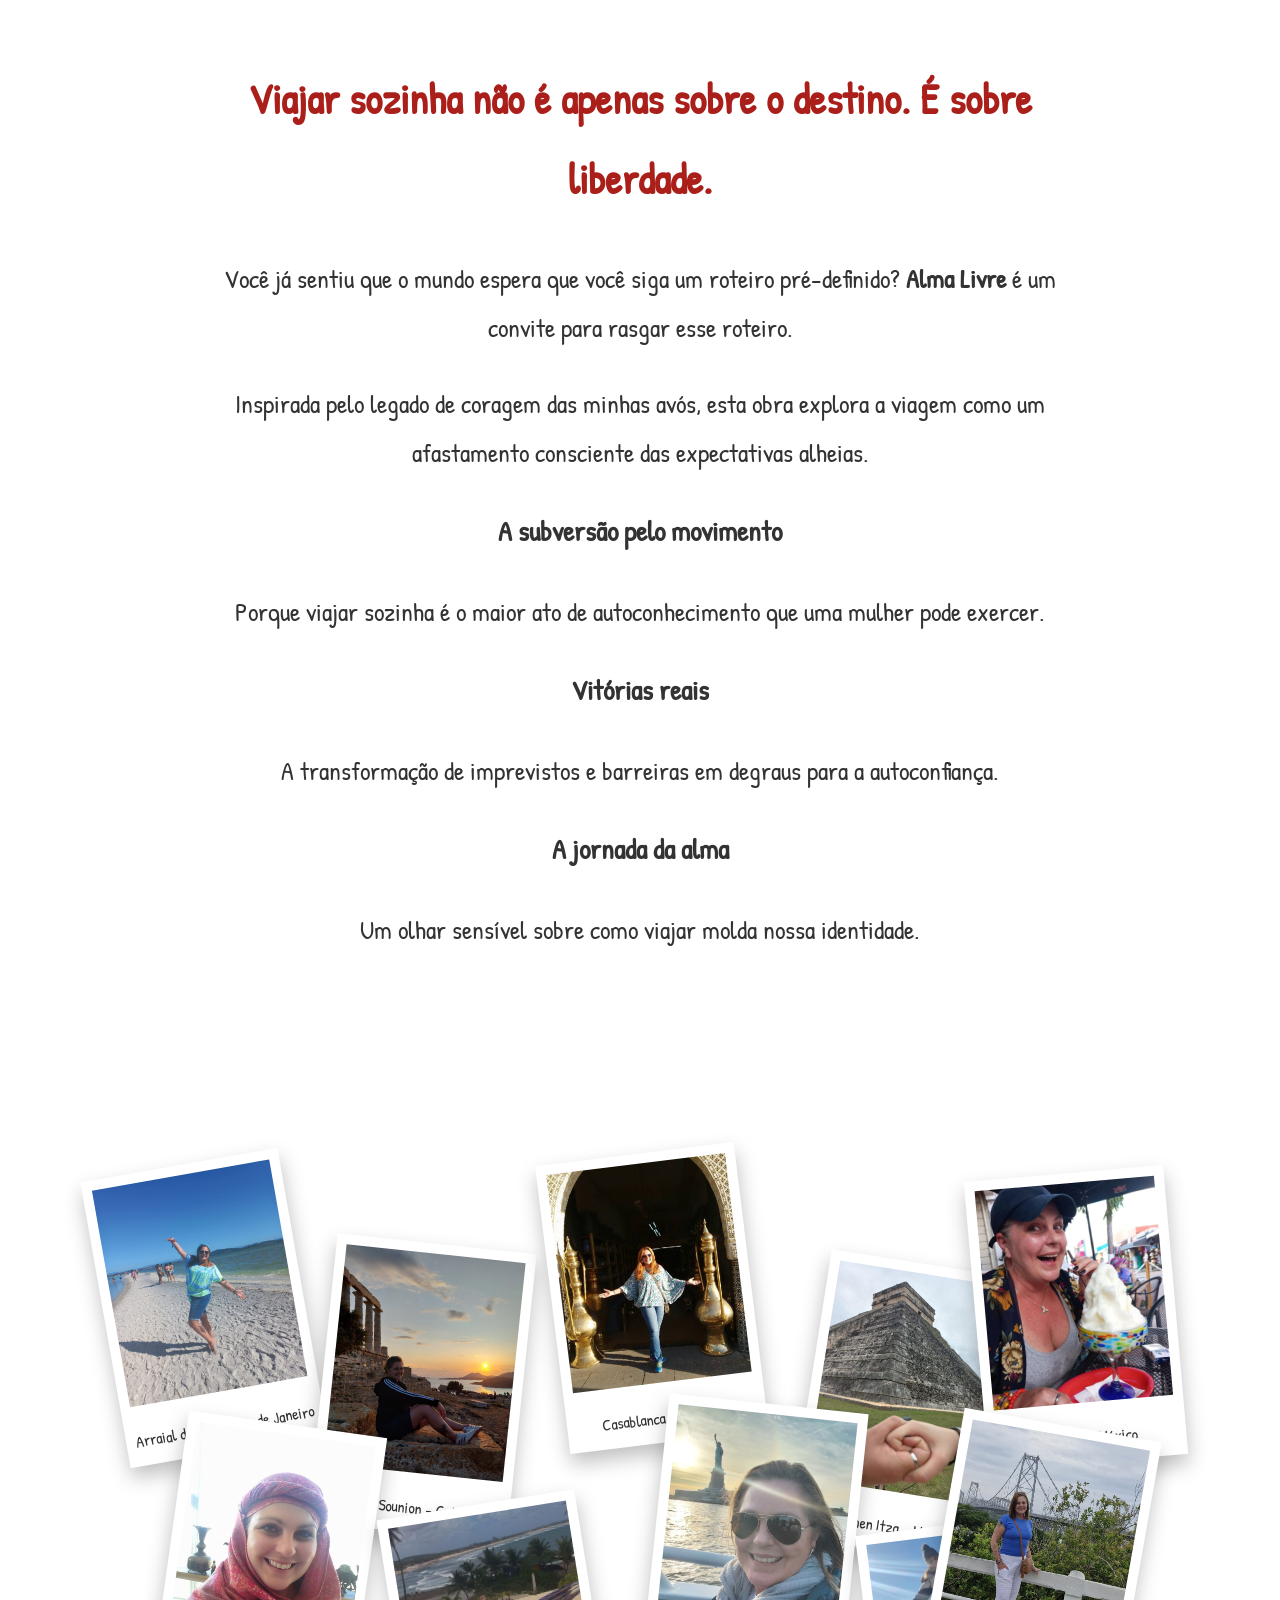
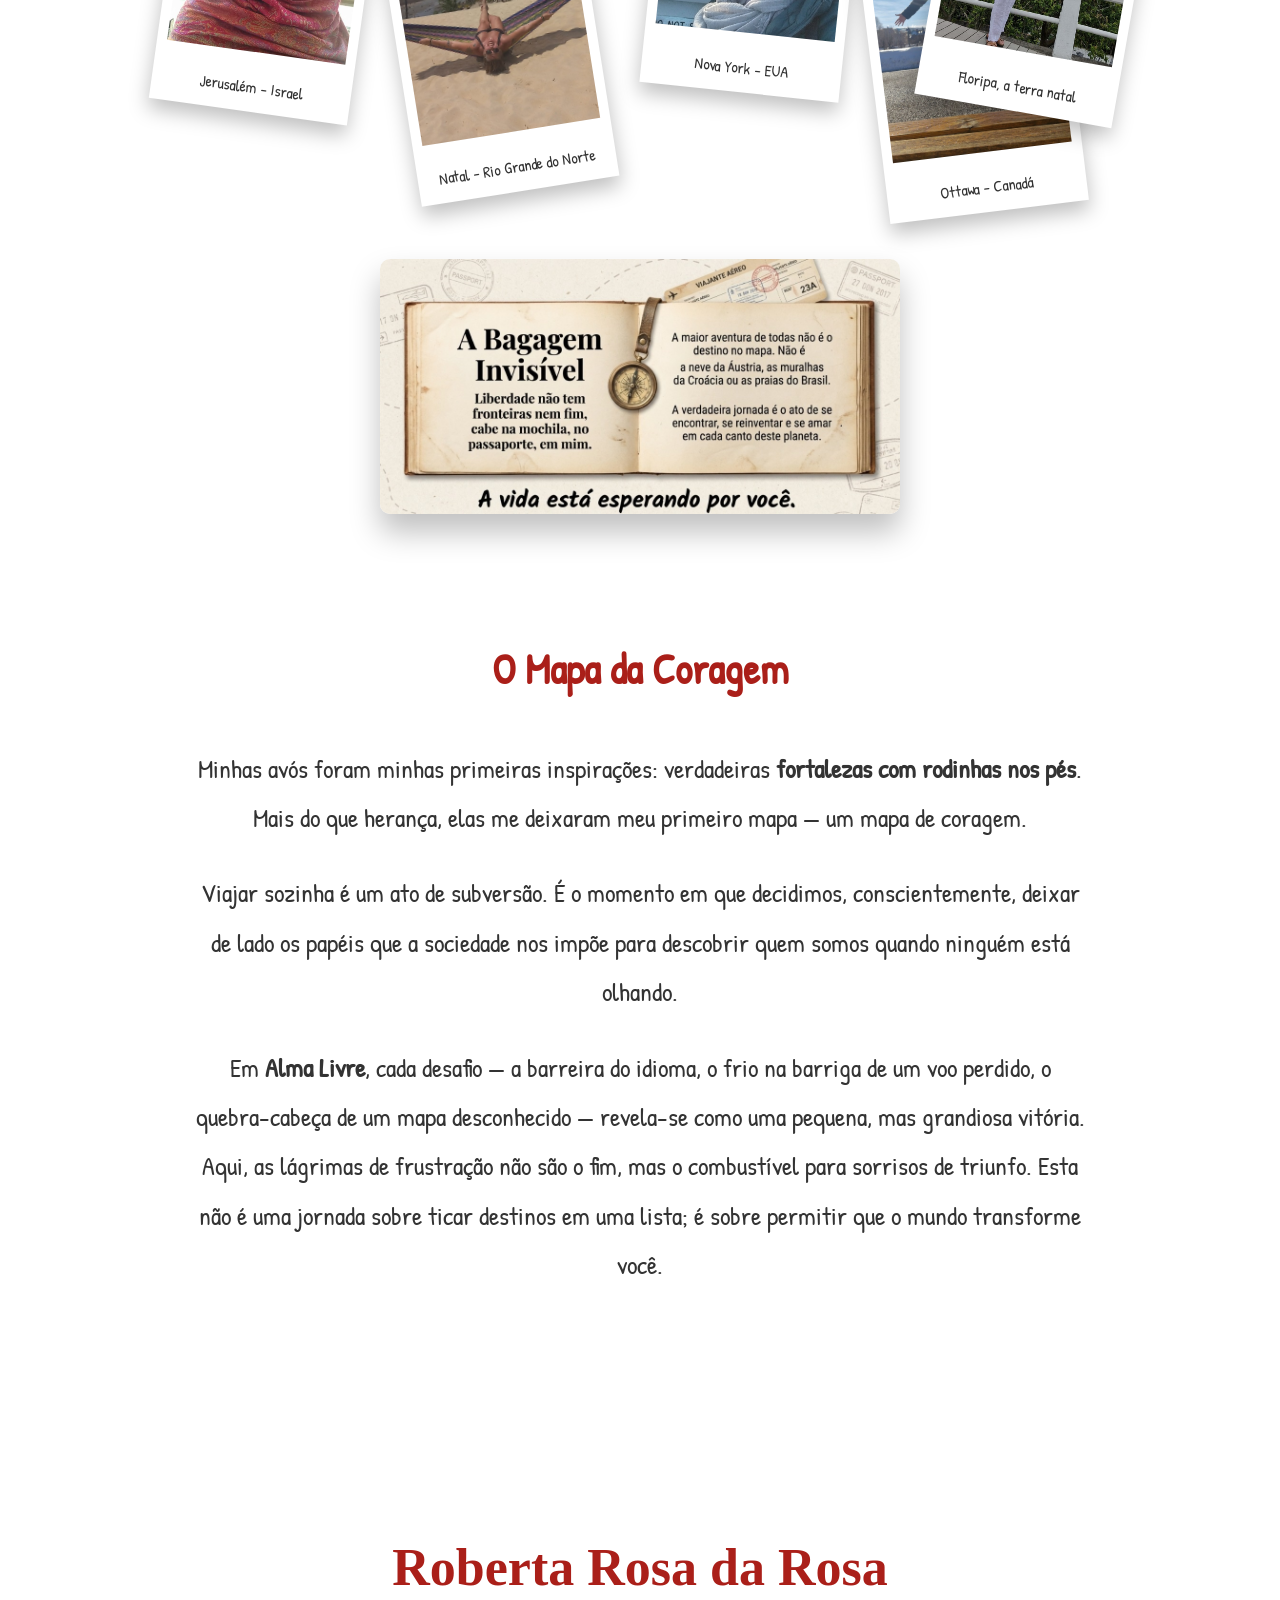
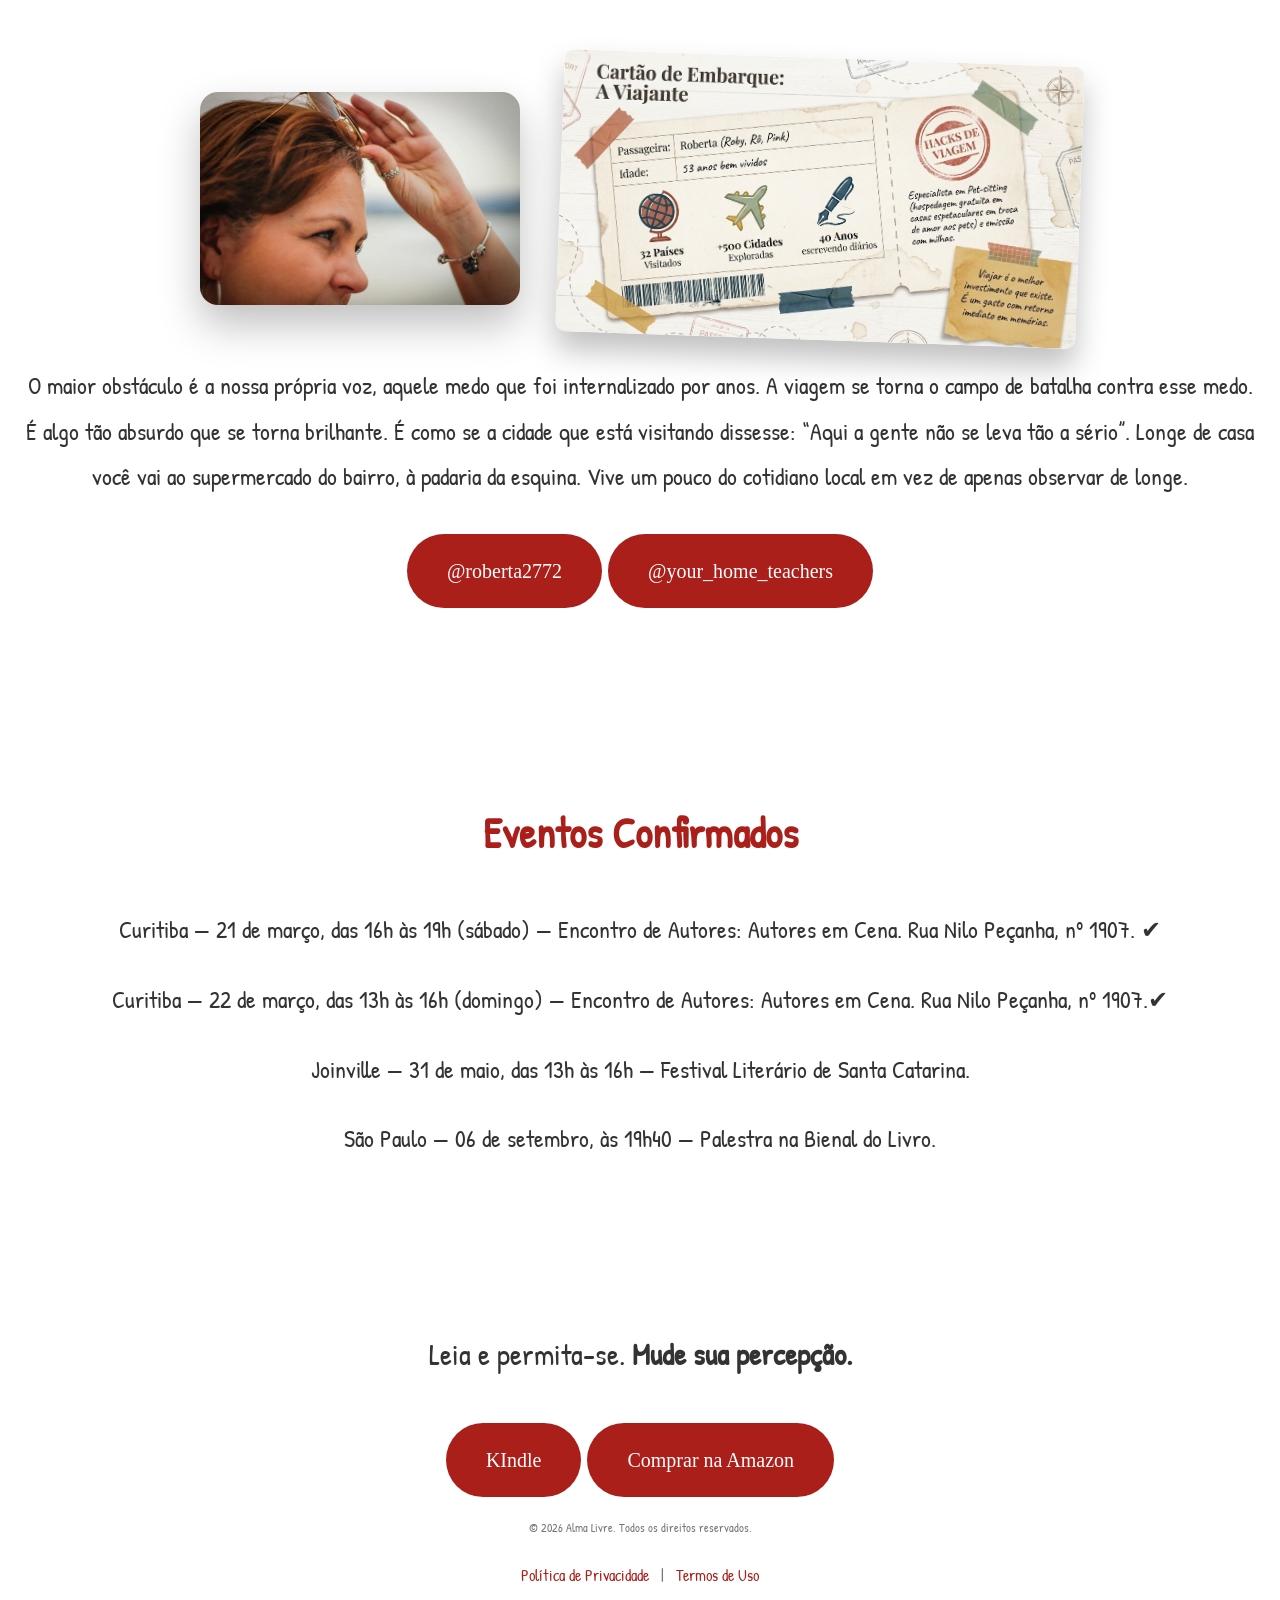
==== commit 2873d76f: "Update index.html" ====
--- a/index.html
+++ b/index.html
@@ -58,8 +58,13 @@
 </p>
 
 <a href="https://www.amazon.com.br/dp/B0GRSWMT5L" class="btn" target="_blank">
+Kindle
+</a>
+  
+<a href="https://www.amazon.com.br/gp/product/6583043521?smid=A1NTJ7TIS5LY1T&psc=1" class="btn" target="_blank">
 Comprar na Amazon
 </a>
+
 
 <div class="prints-hero">
 <img src="img/alma-livre.jpg" class="print1">
@@ -264,7 +269,7 @@
 KIndle
 </a>
 
-<a href="https://www.amazon.com.br/dp/B0GRSWMT5L" class="btn-footer" target="_blank">
+<a href="https://www.amazon.com.br/gp/product/6583043521?smid=A1NTJ7TIS5LY1T&psc=1" class="btn-footer" target="_blank">
 Comprar na Amazon
 </a>
 
--- a/css/styles.css
+++ b/css/styles.css
@@ -422,8 +422,6 @@
 font-size:24px;
 
 }
-
-
 
 #footer{
 
@@ -767,4 +765,4 @@
 
 #inicio{
 scroll-margin-top:120px;
-}+}
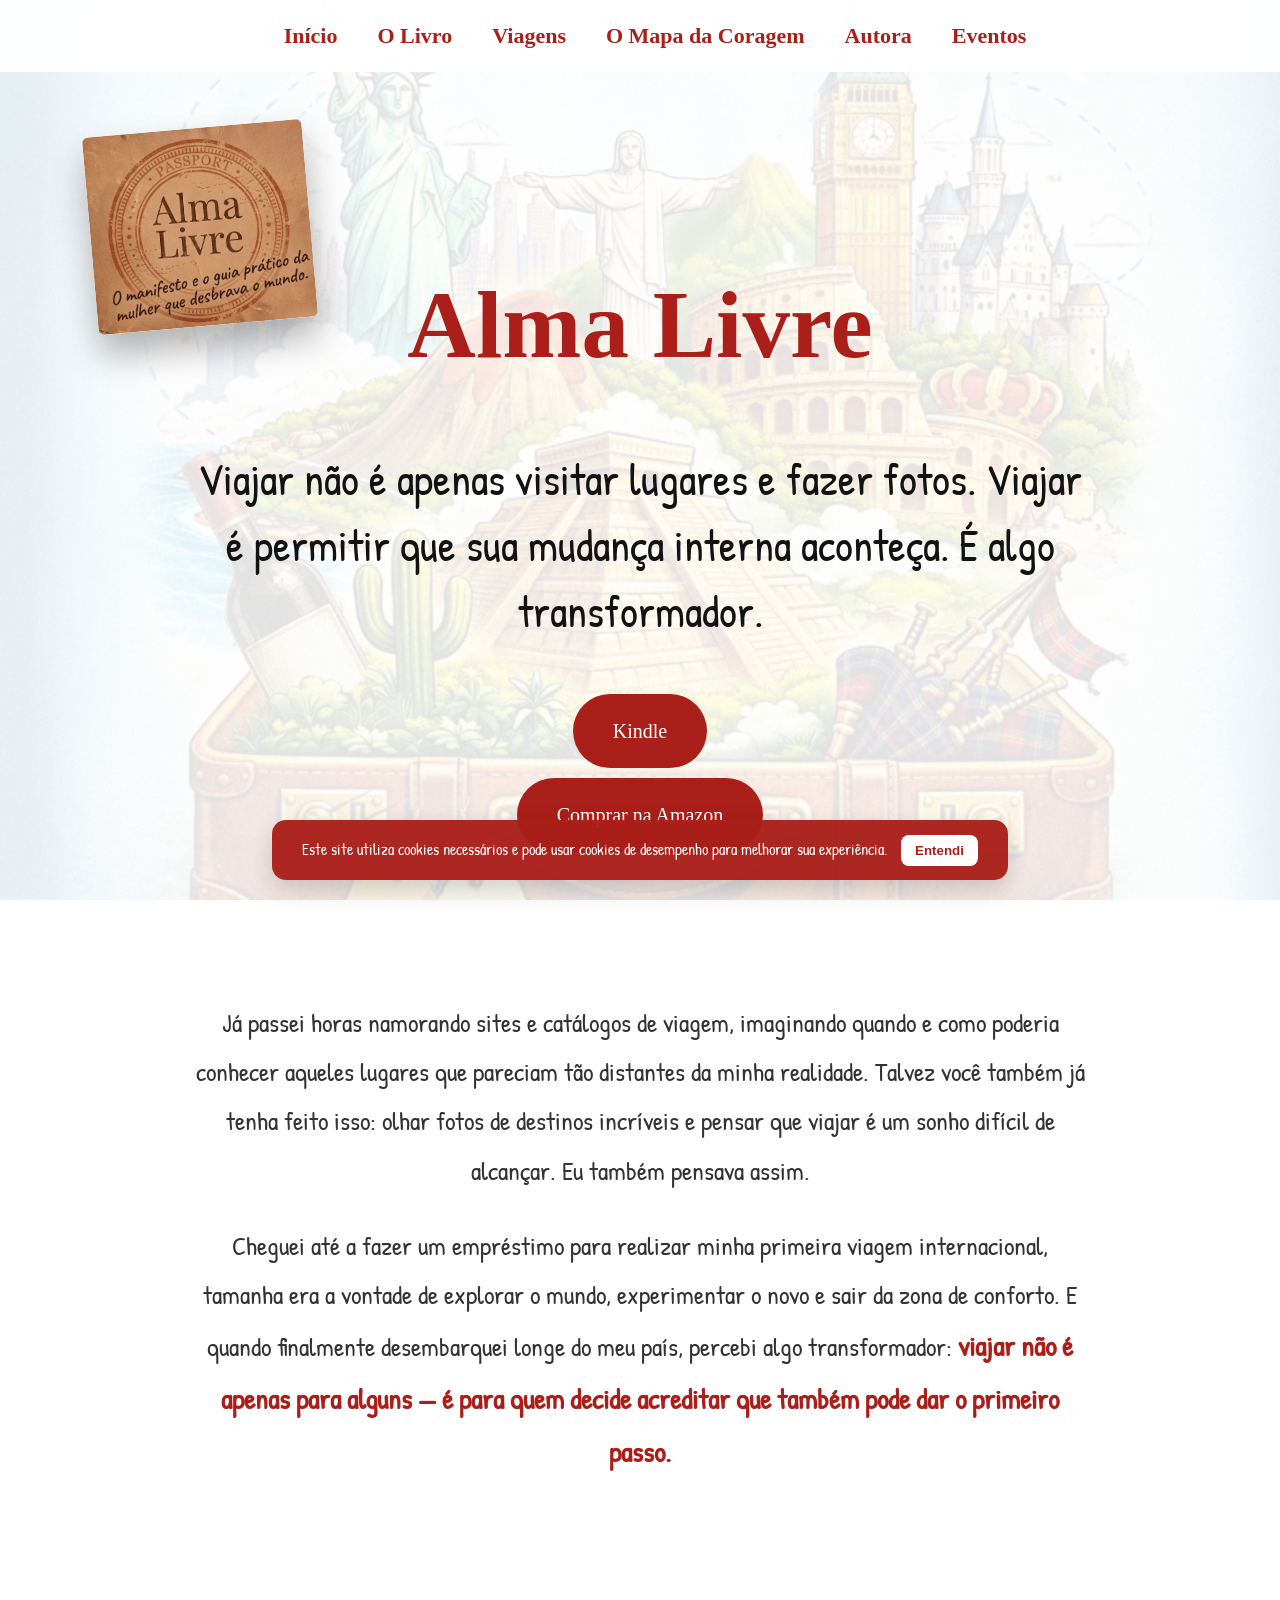
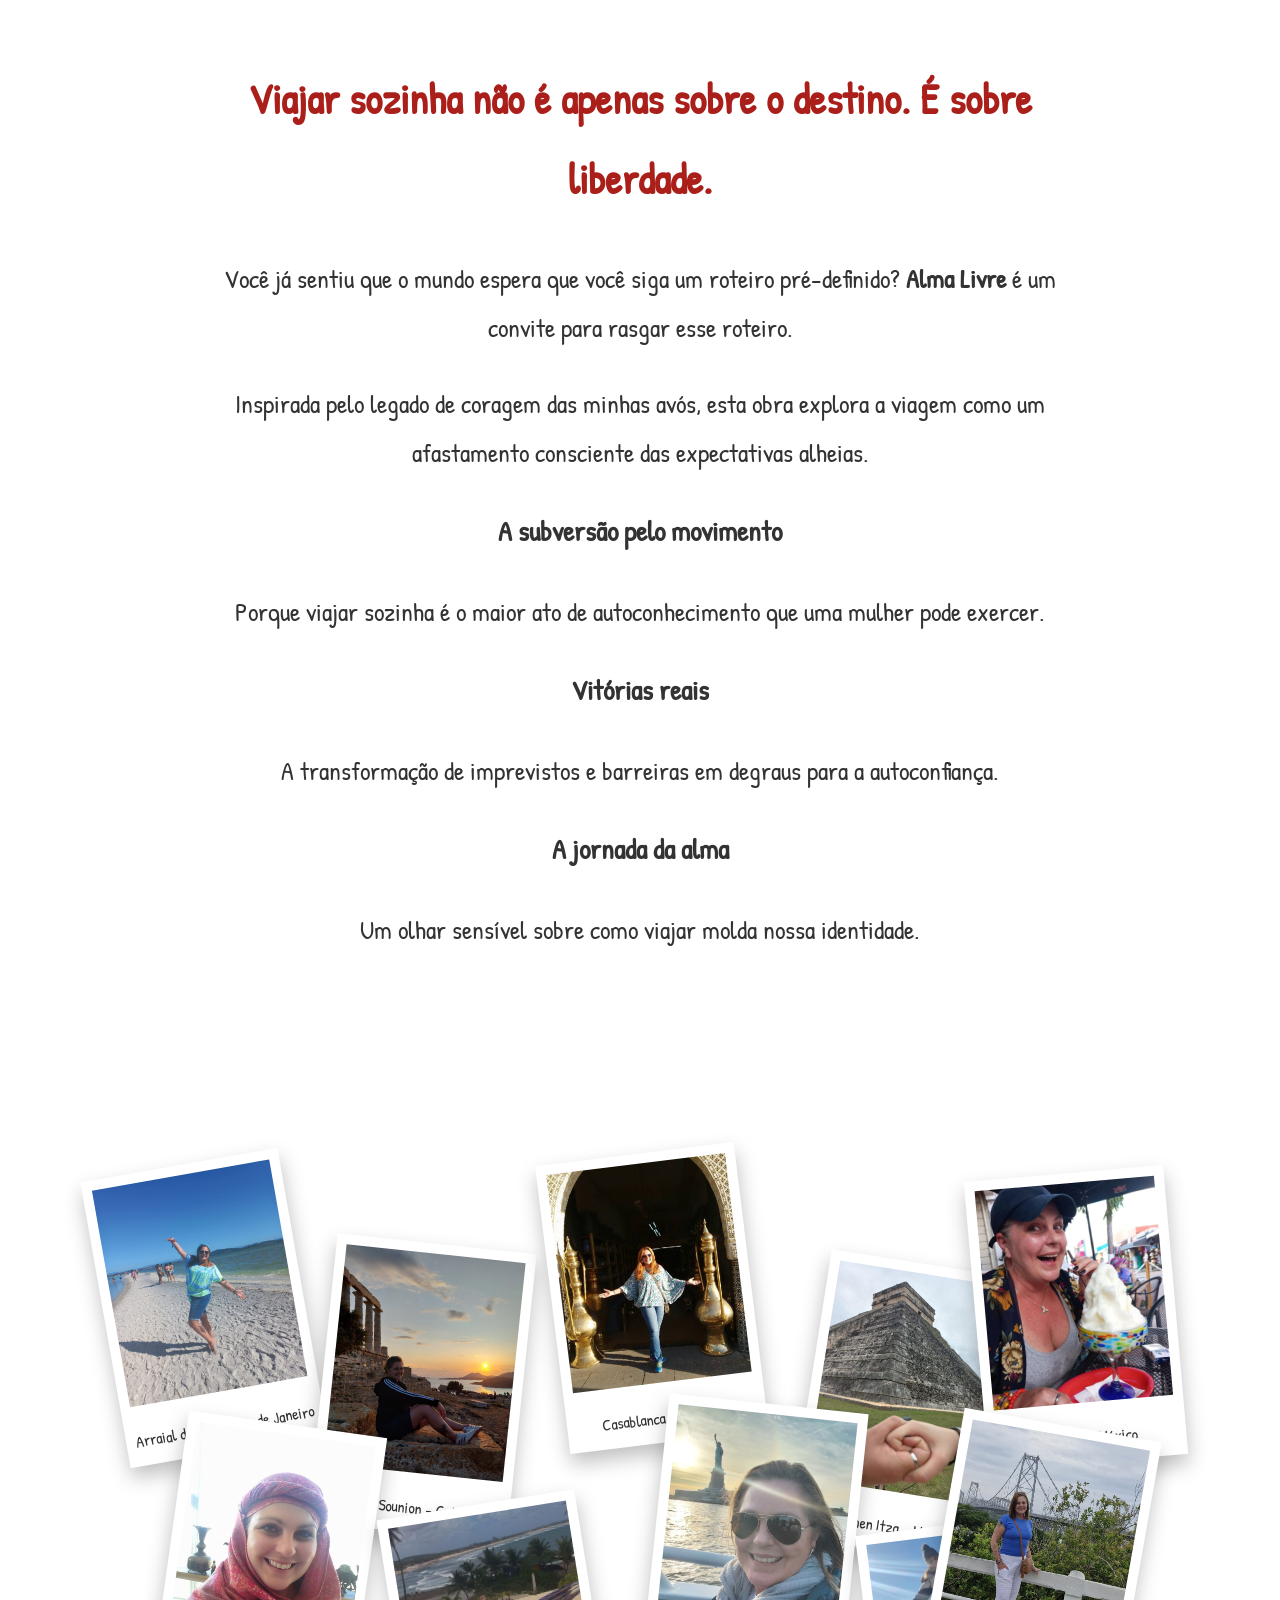
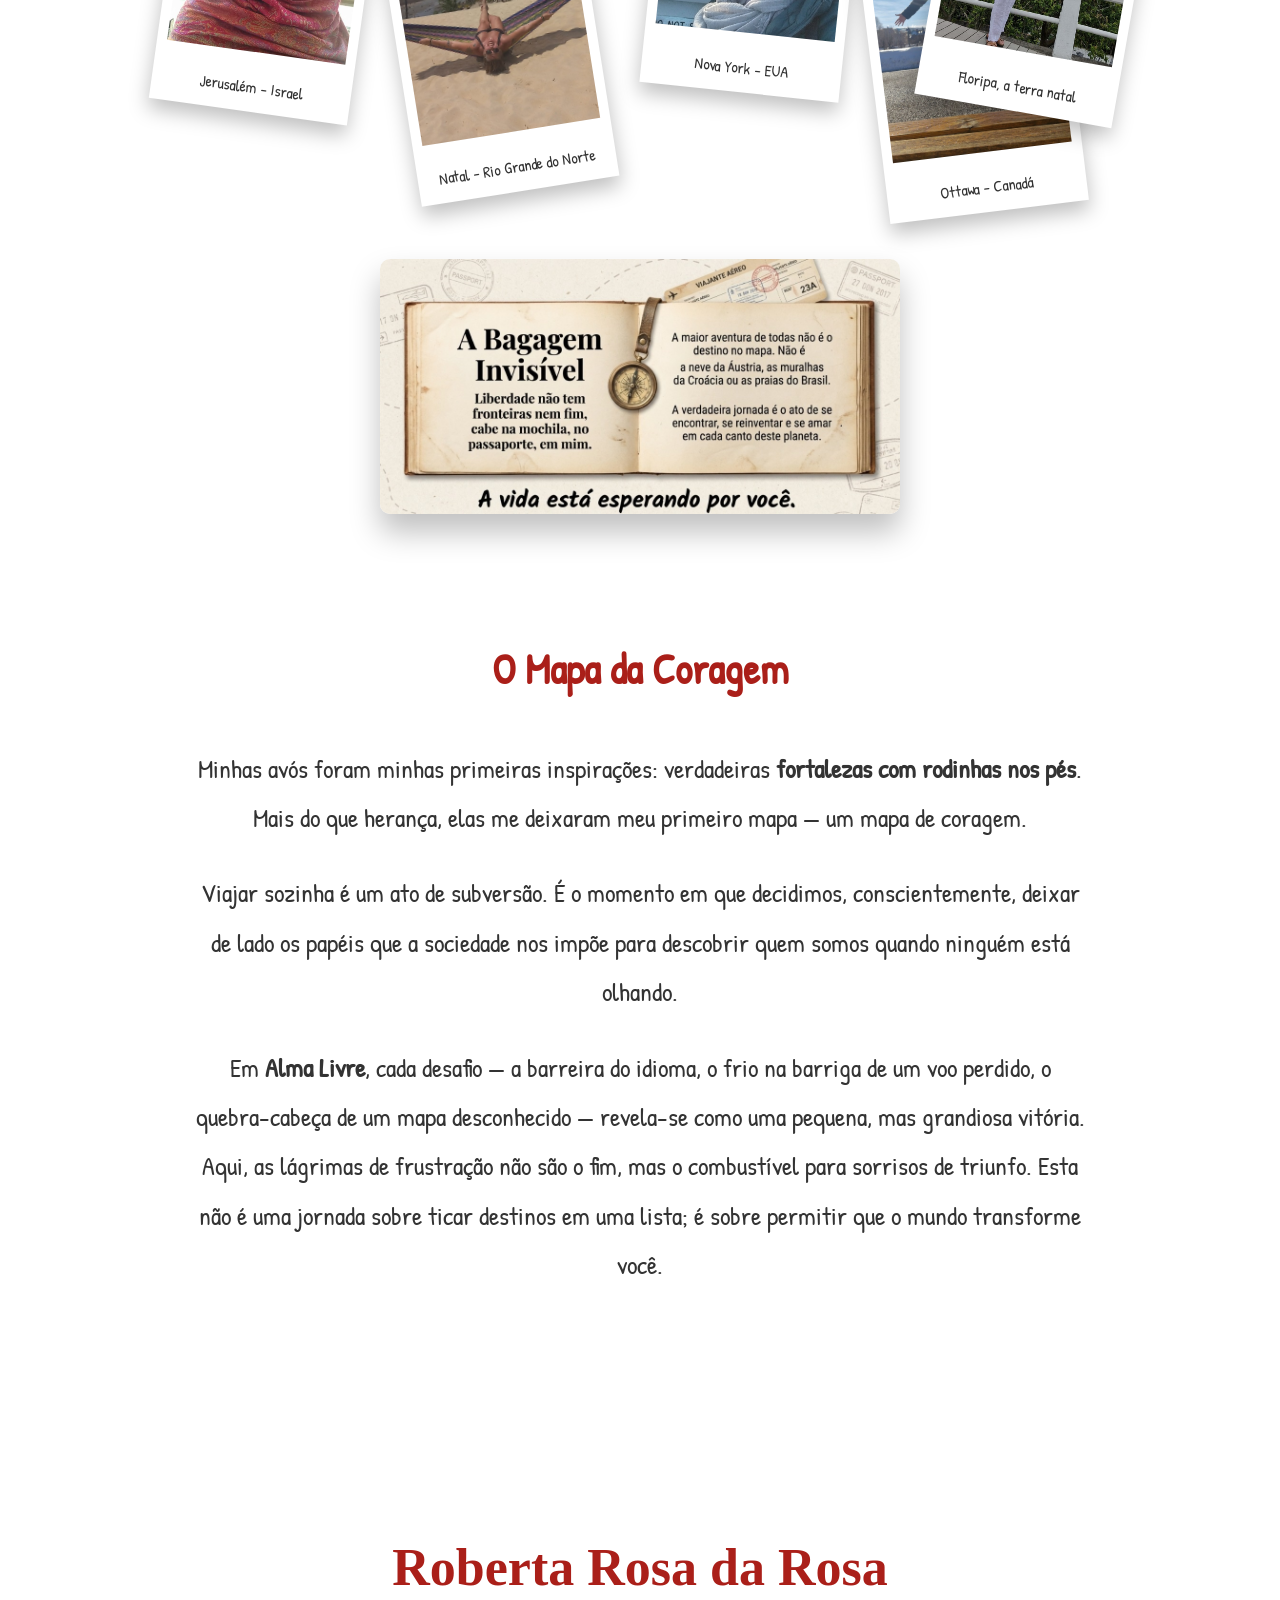
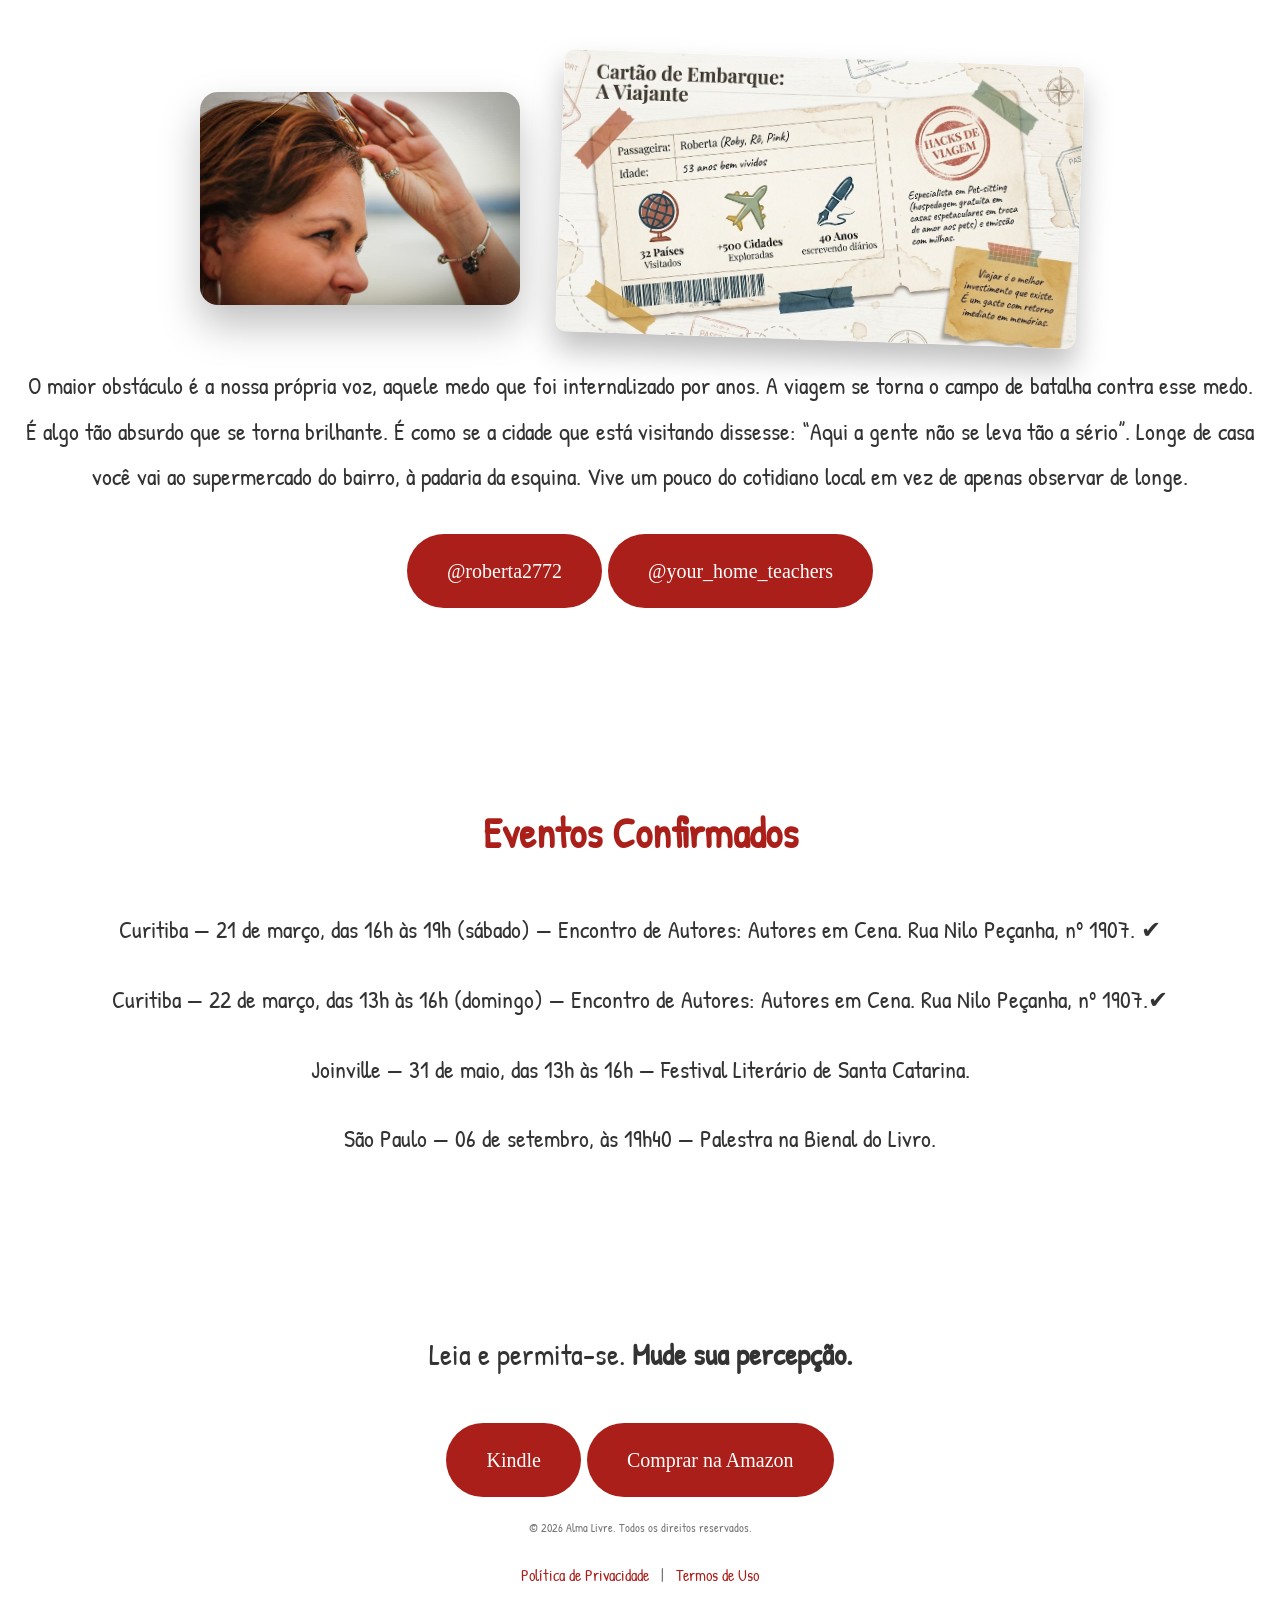
==== commit 08329d74: "Fix typo in 'Kindle' link text" ====
--- a/index.html
+++ b/index.html
@@ -266,7 +266,7 @@
 <p>Leia e permita-se. <strong>Mude sua percepção.</strong></p>
 
 <a href="https://www.amazon.com.br/dp/B0GRSWMT5L" class="btn-footer" target="_blank">
-KIndle
+Kindle
 </a>
 
 <a href="https://www.amazon.com.br/gp/product/6583043521?smid=A1NTJ7TIS5LY1T&psc=1" class="btn-footer" target="_blank">
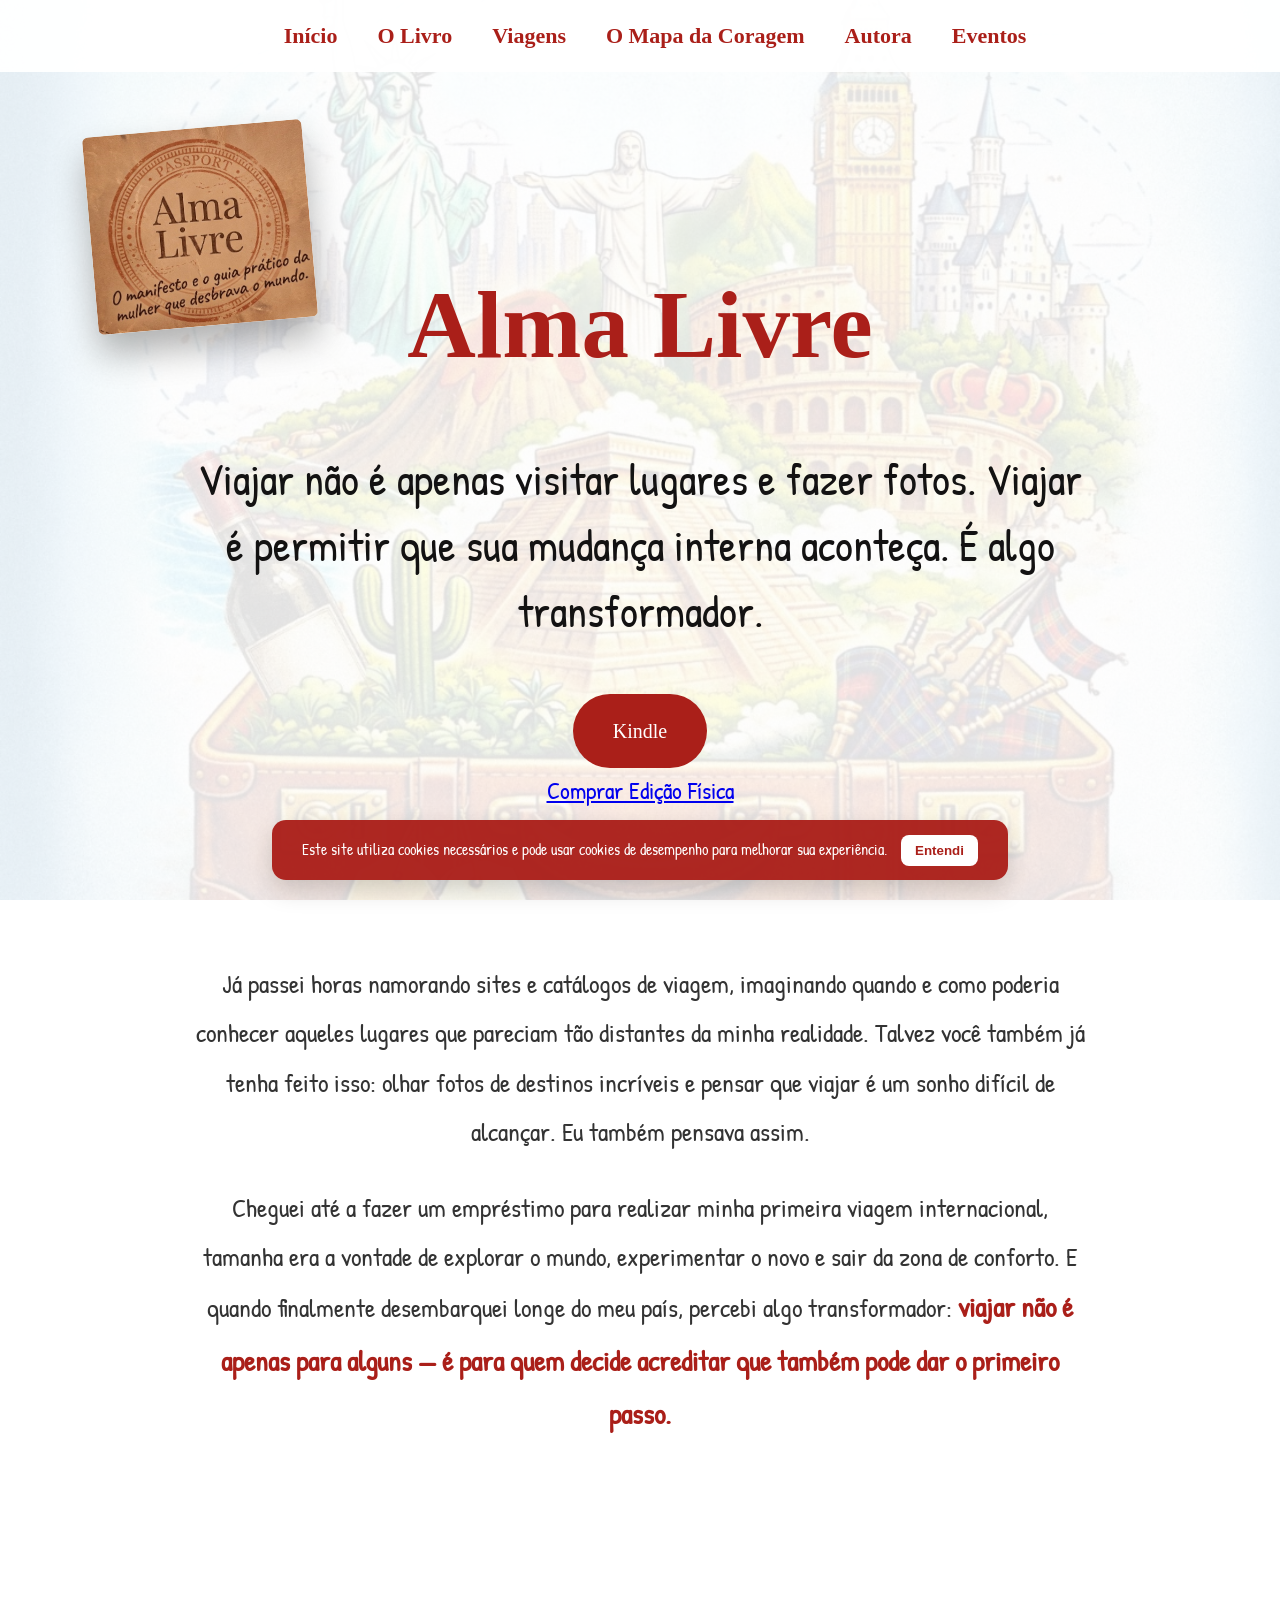
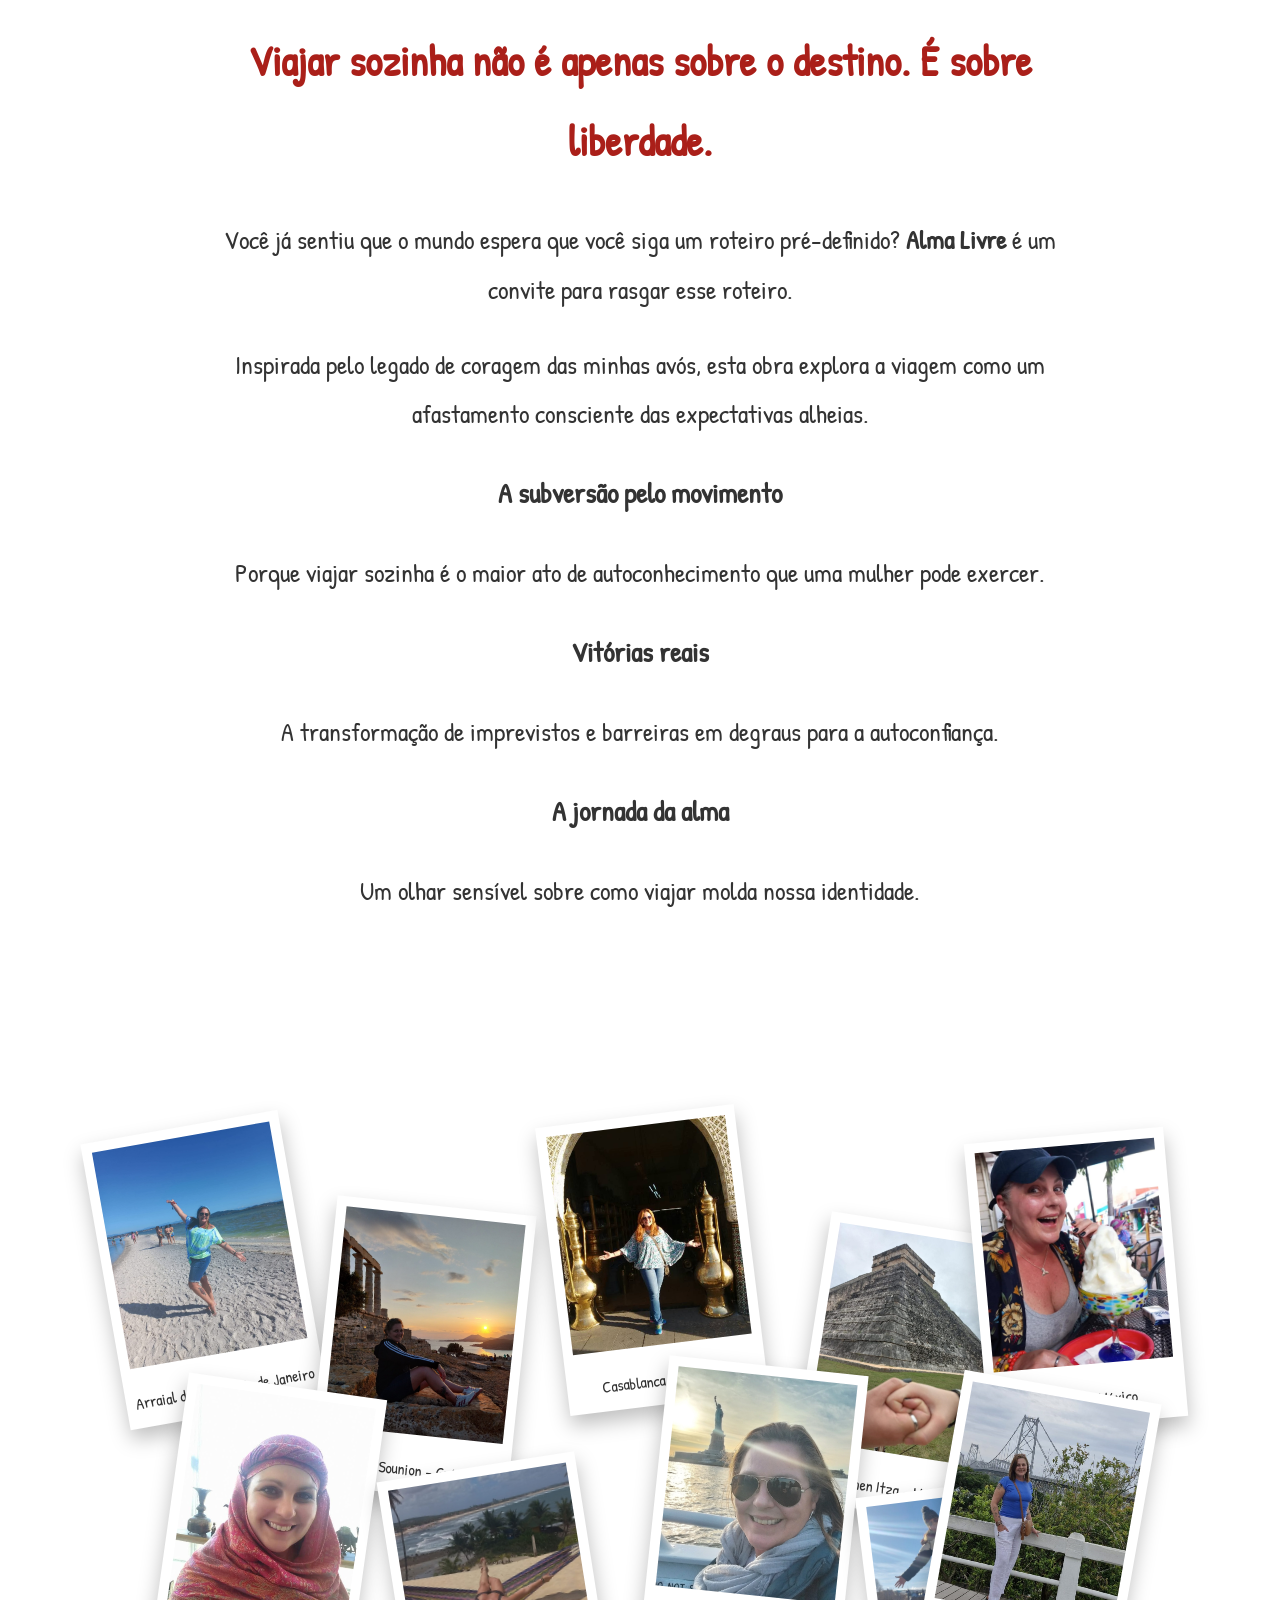
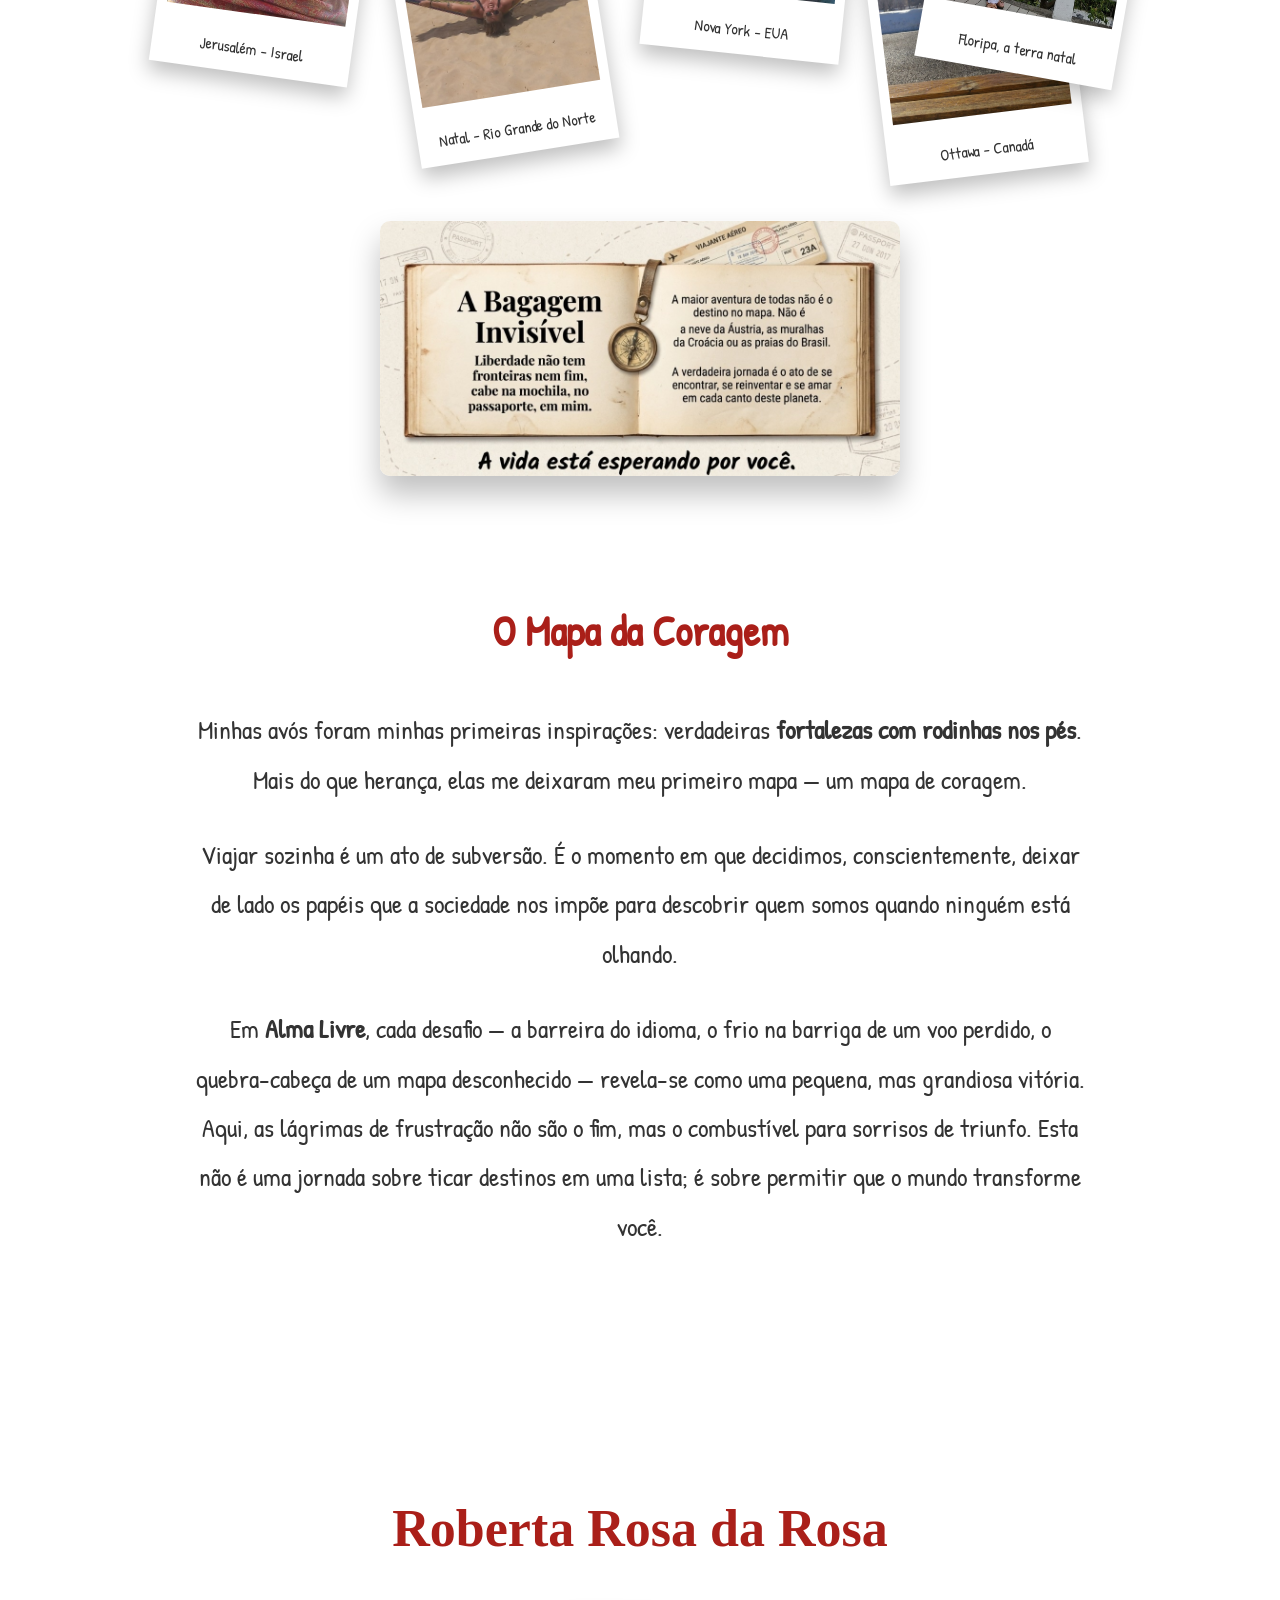
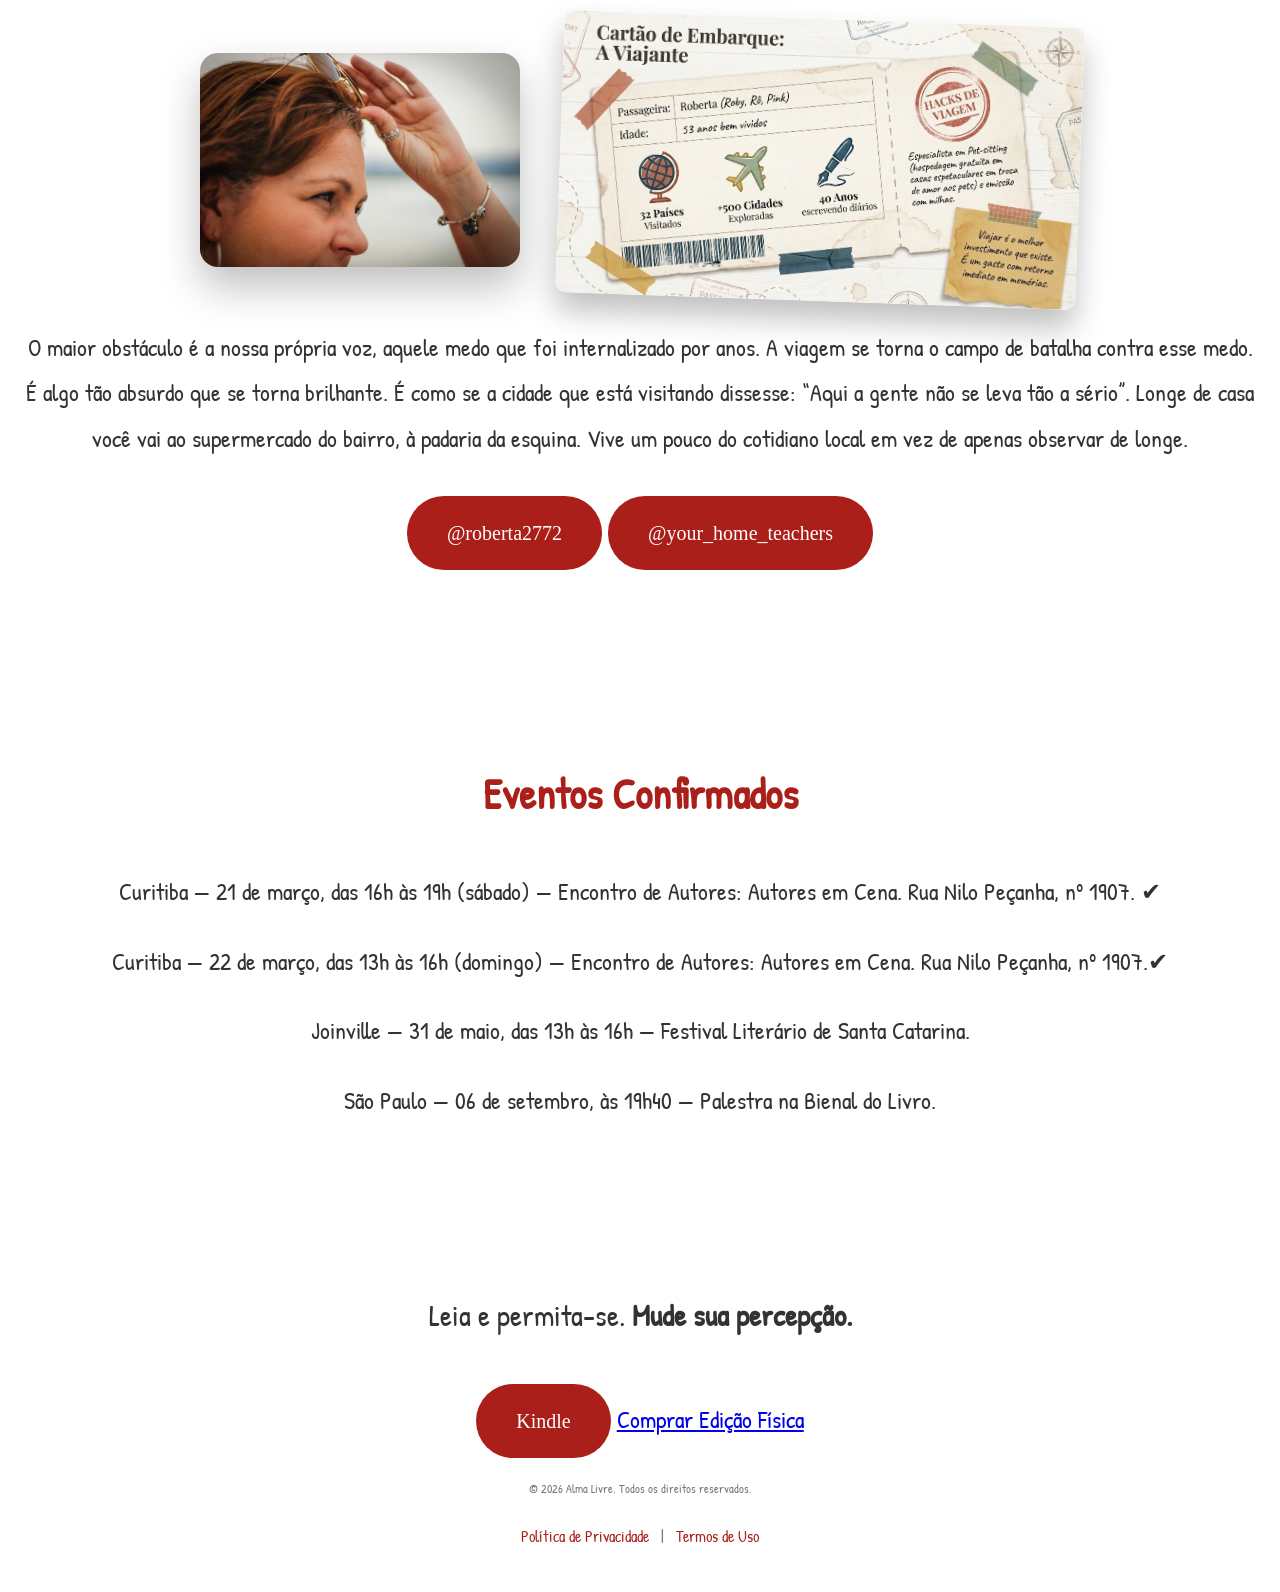
==== commit 3a97d66f: "Update links for physical edition purchase" ====
--- a/index.html
+++ b/index.html
@@ -61,8 +61,8 @@
 Kindle
 </a>
   
-<a href="https://www.amazon.com.br/gp/product/6583043521?smid=A1NTJ7TIS5LY1T&psc=1" class="btn" target="_blank">
-Comprar na Amazon
+<a href="https:https://www.paginasautenticas.com.br/product-page/alma-livre">
+Comprar Edição Física
 </a>
 
 
@@ -269,8 +269,8 @@
 Kindle
 </a>
 
-<a href="https://www.amazon.com.br/gp/product/6583043521?smid=A1NTJ7TIS5LY1T&psc=1" class="btn-footer" target="_blank">
-Comprar na Amazon
+<a href="https://www.paginasautenticas.com.br/product-page/alma-livre">
+Comprar Edição Física
 </a>
 
 <p class="copyright">
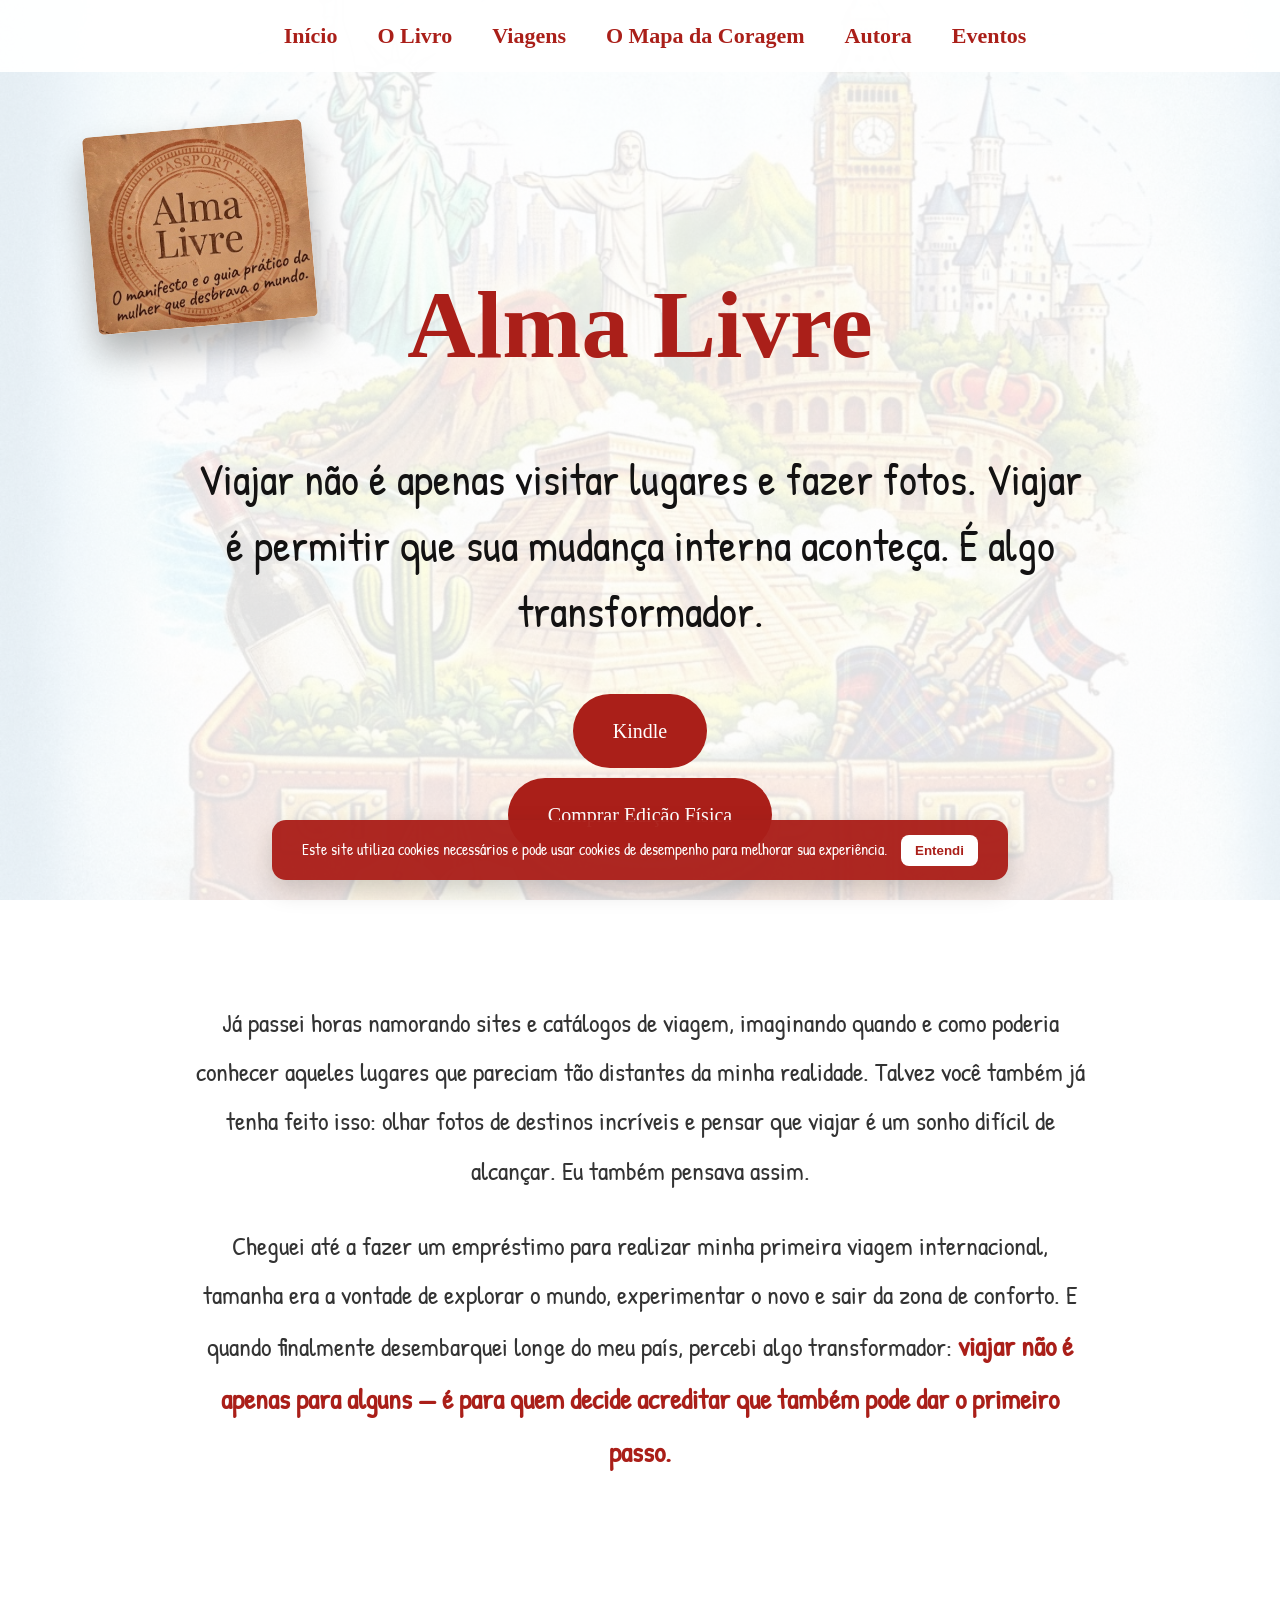
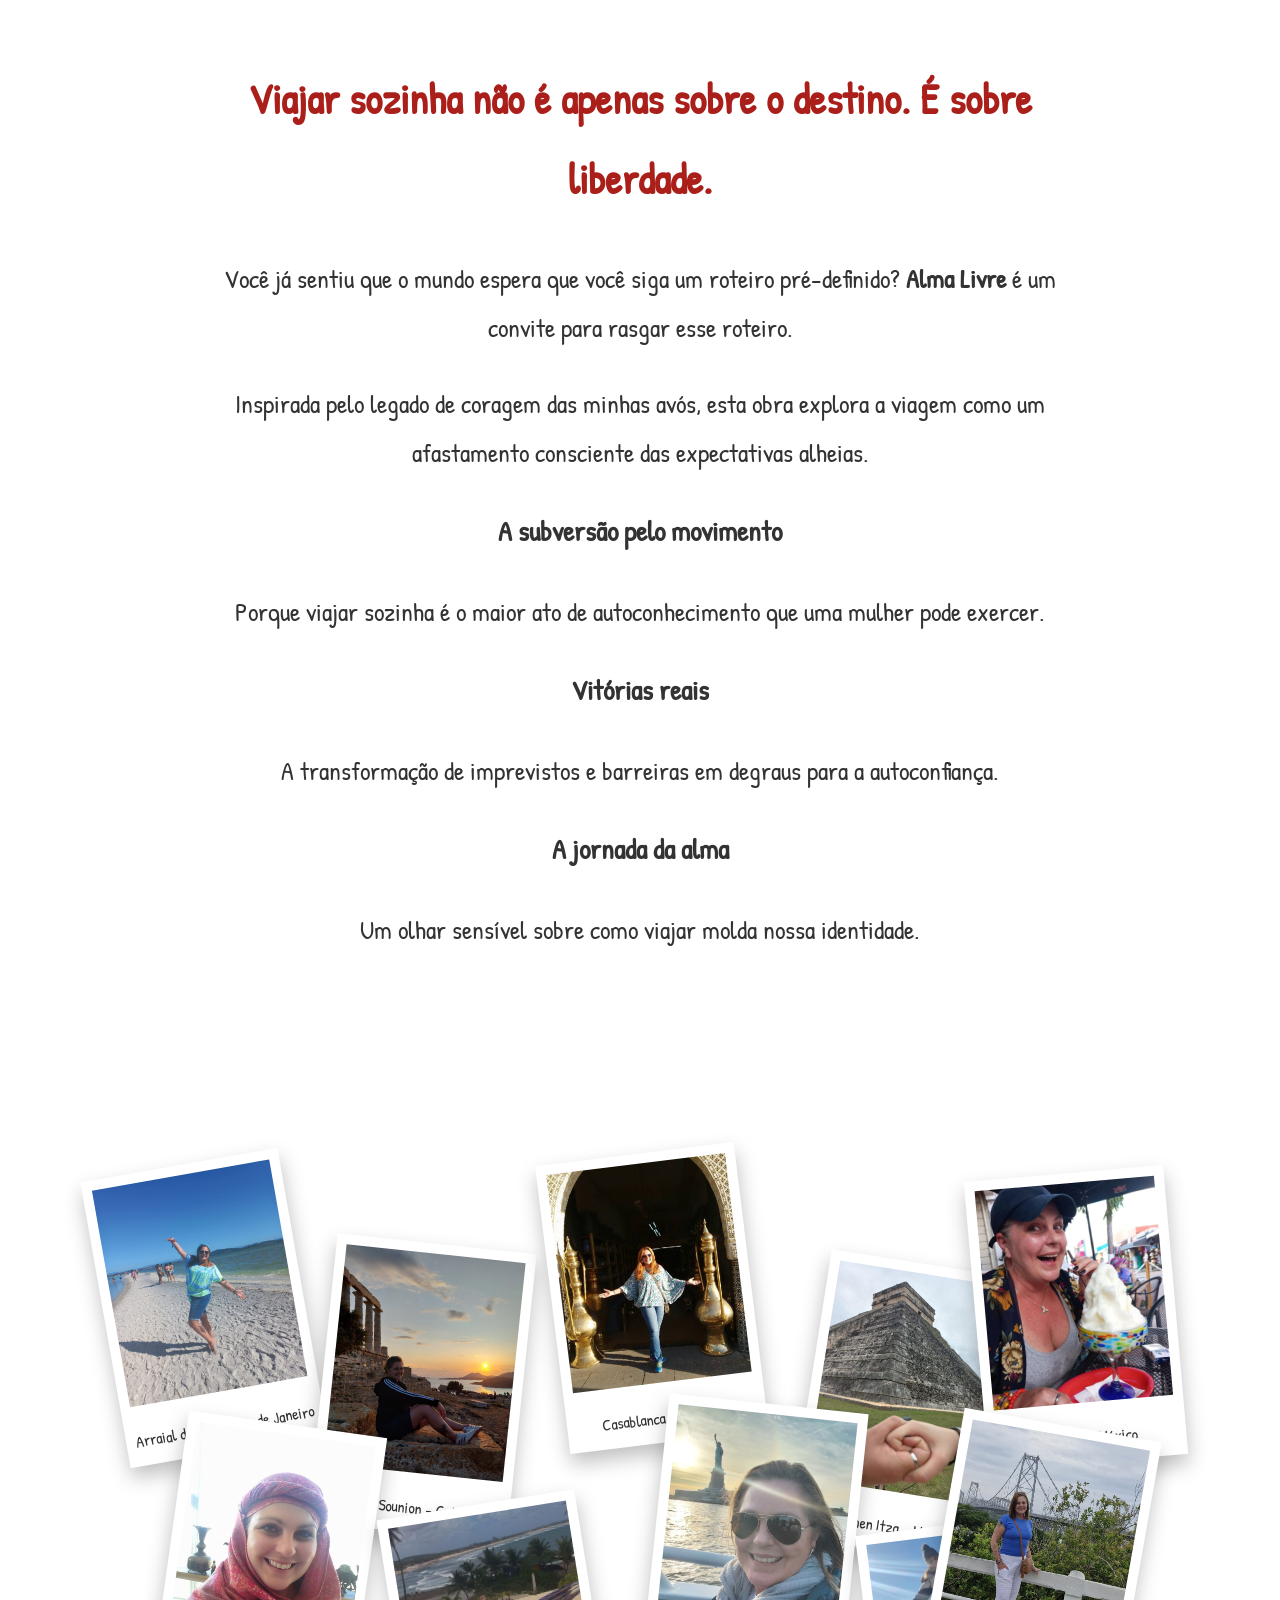
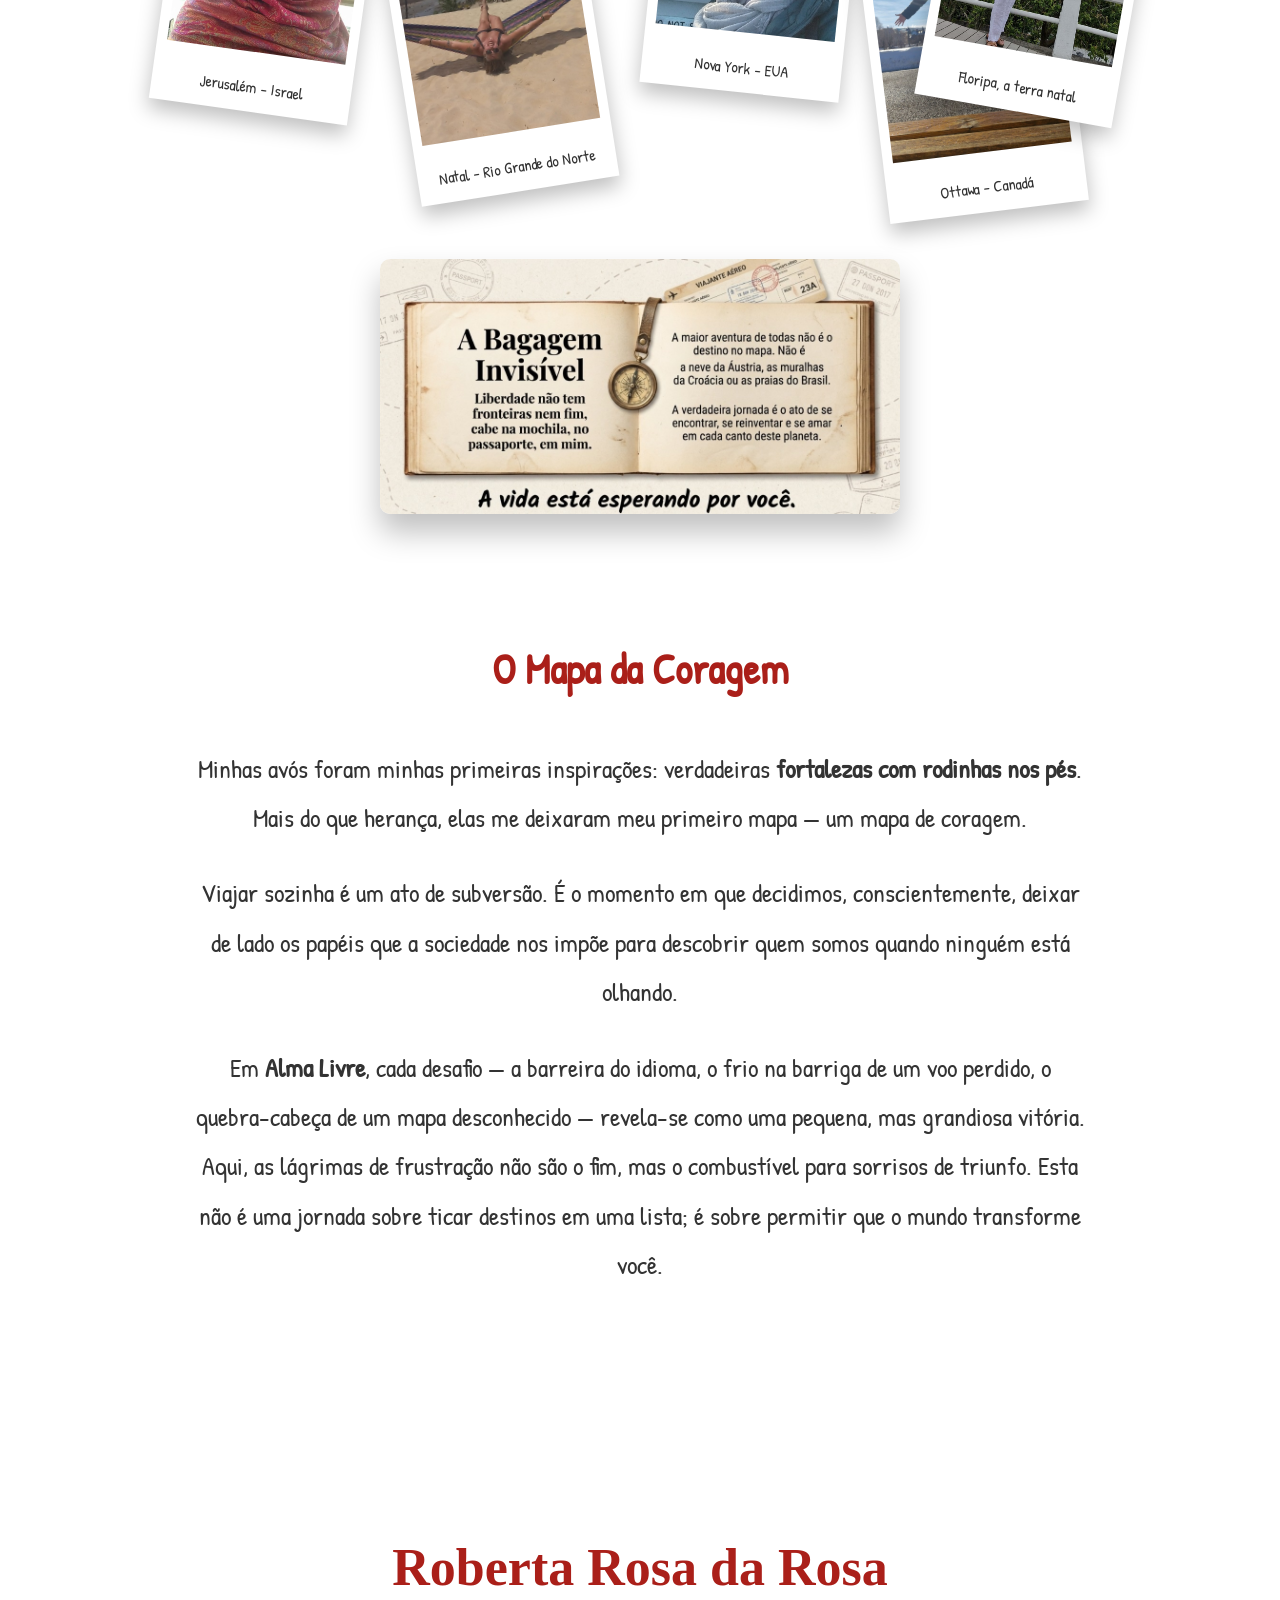
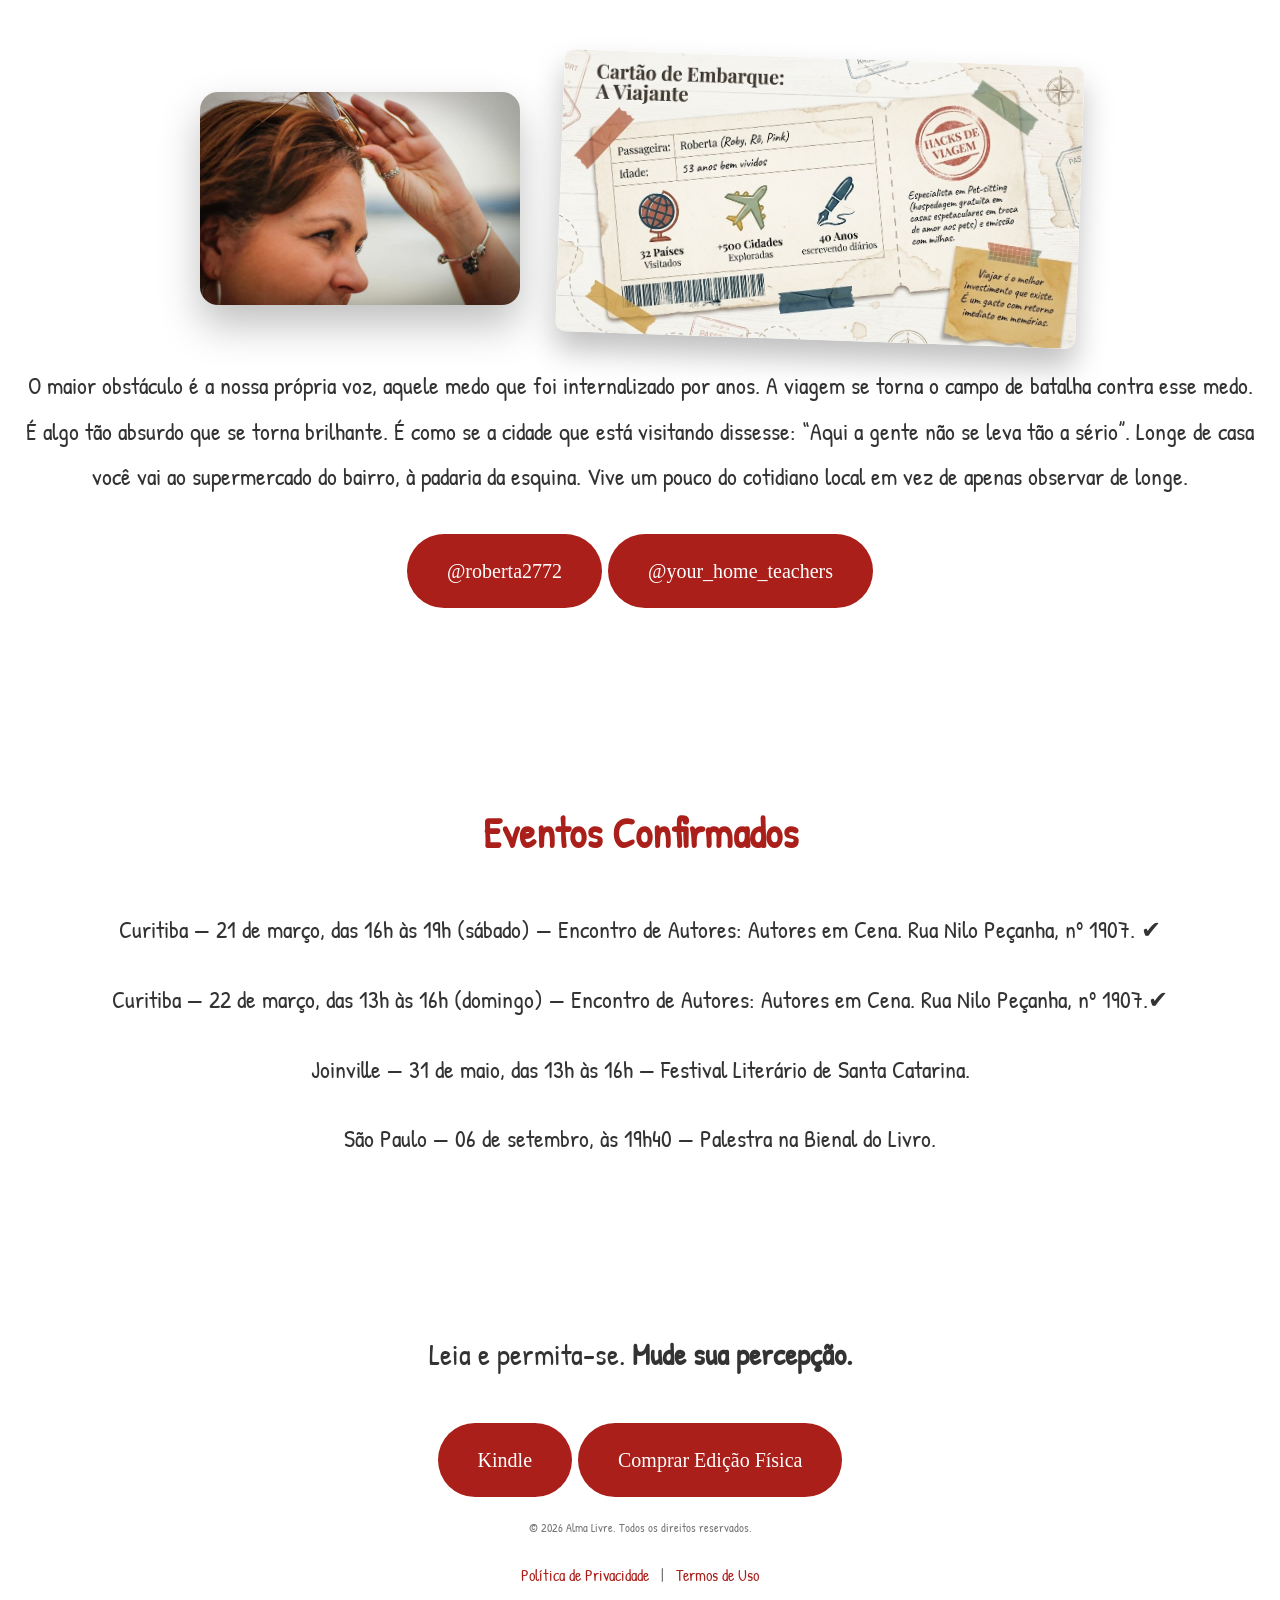
==== commit 820a2130: "Update link for 'Comprar Edição Física' button" ====
--- a/index.html
+++ b/index.html
@@ -61,10 +61,9 @@
 Kindle
 </a>
   
-<a href="https:https://www.paginasautenticas.com.br/product-page/alma-livre">
-Comprar Edição Física
-</a>
-
+<a href="https://www.paginasautenticas.com.br/product-page/alma-livre" class="btn" target="_blank" rel="noopener noreferrer">
+  Comprar Edição Física
+</a>
 
 <div class="prints-hero">
 <img src="img/alma-livre.jpg" class="print1">
@@ -268,9 +267,9 @@
 <a href="https://www.amazon.com.br/dp/B0GRSWMT5L" class="btn-footer" target="_blank">
 Kindle
 </a>
-
-<a href="https://www.paginasautenticas.com.br/product-page/alma-livre">
-Comprar Edição Física
+  
+<a href="https://www.paginasautenticas.com.br/product-page/alma-livre" class="btn" target="_blank" rel="noopener noreferrer">
+  Comprar Edição Física
 </a>
 
 <p class="copyright">
